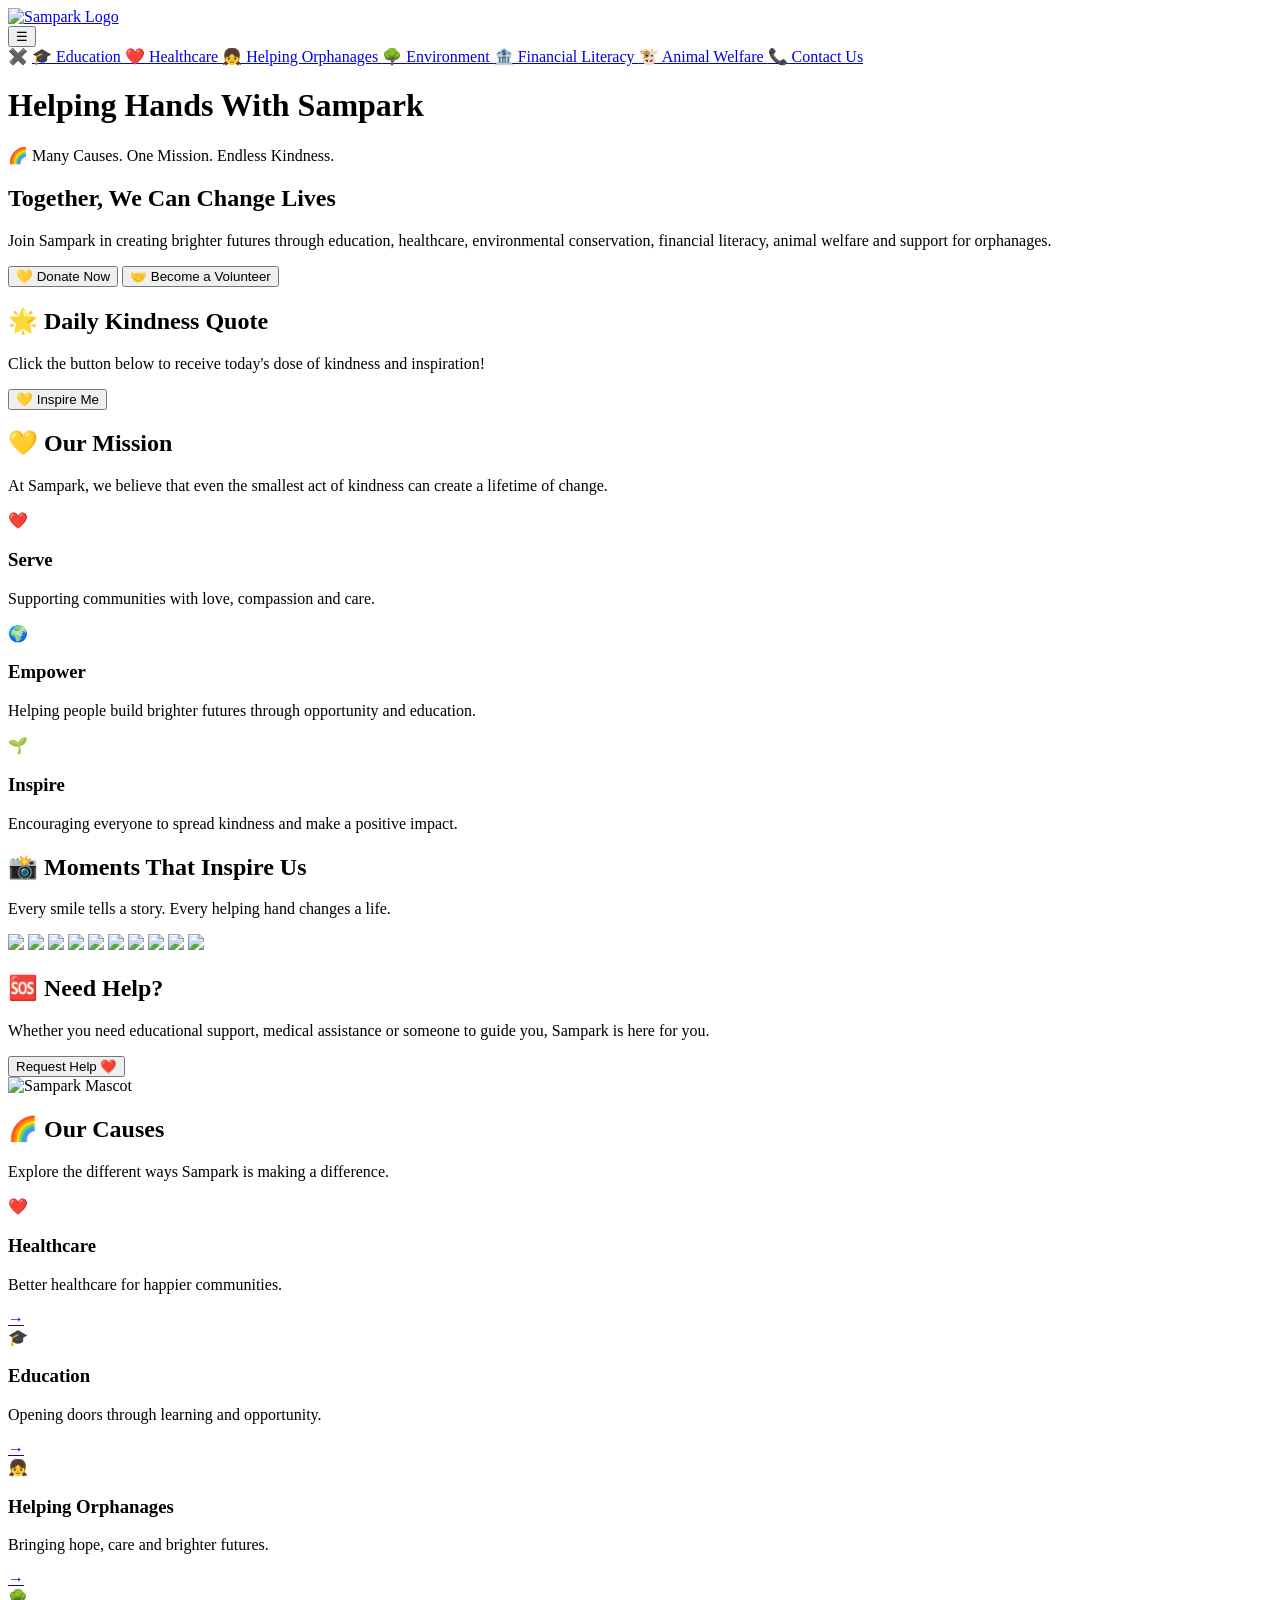
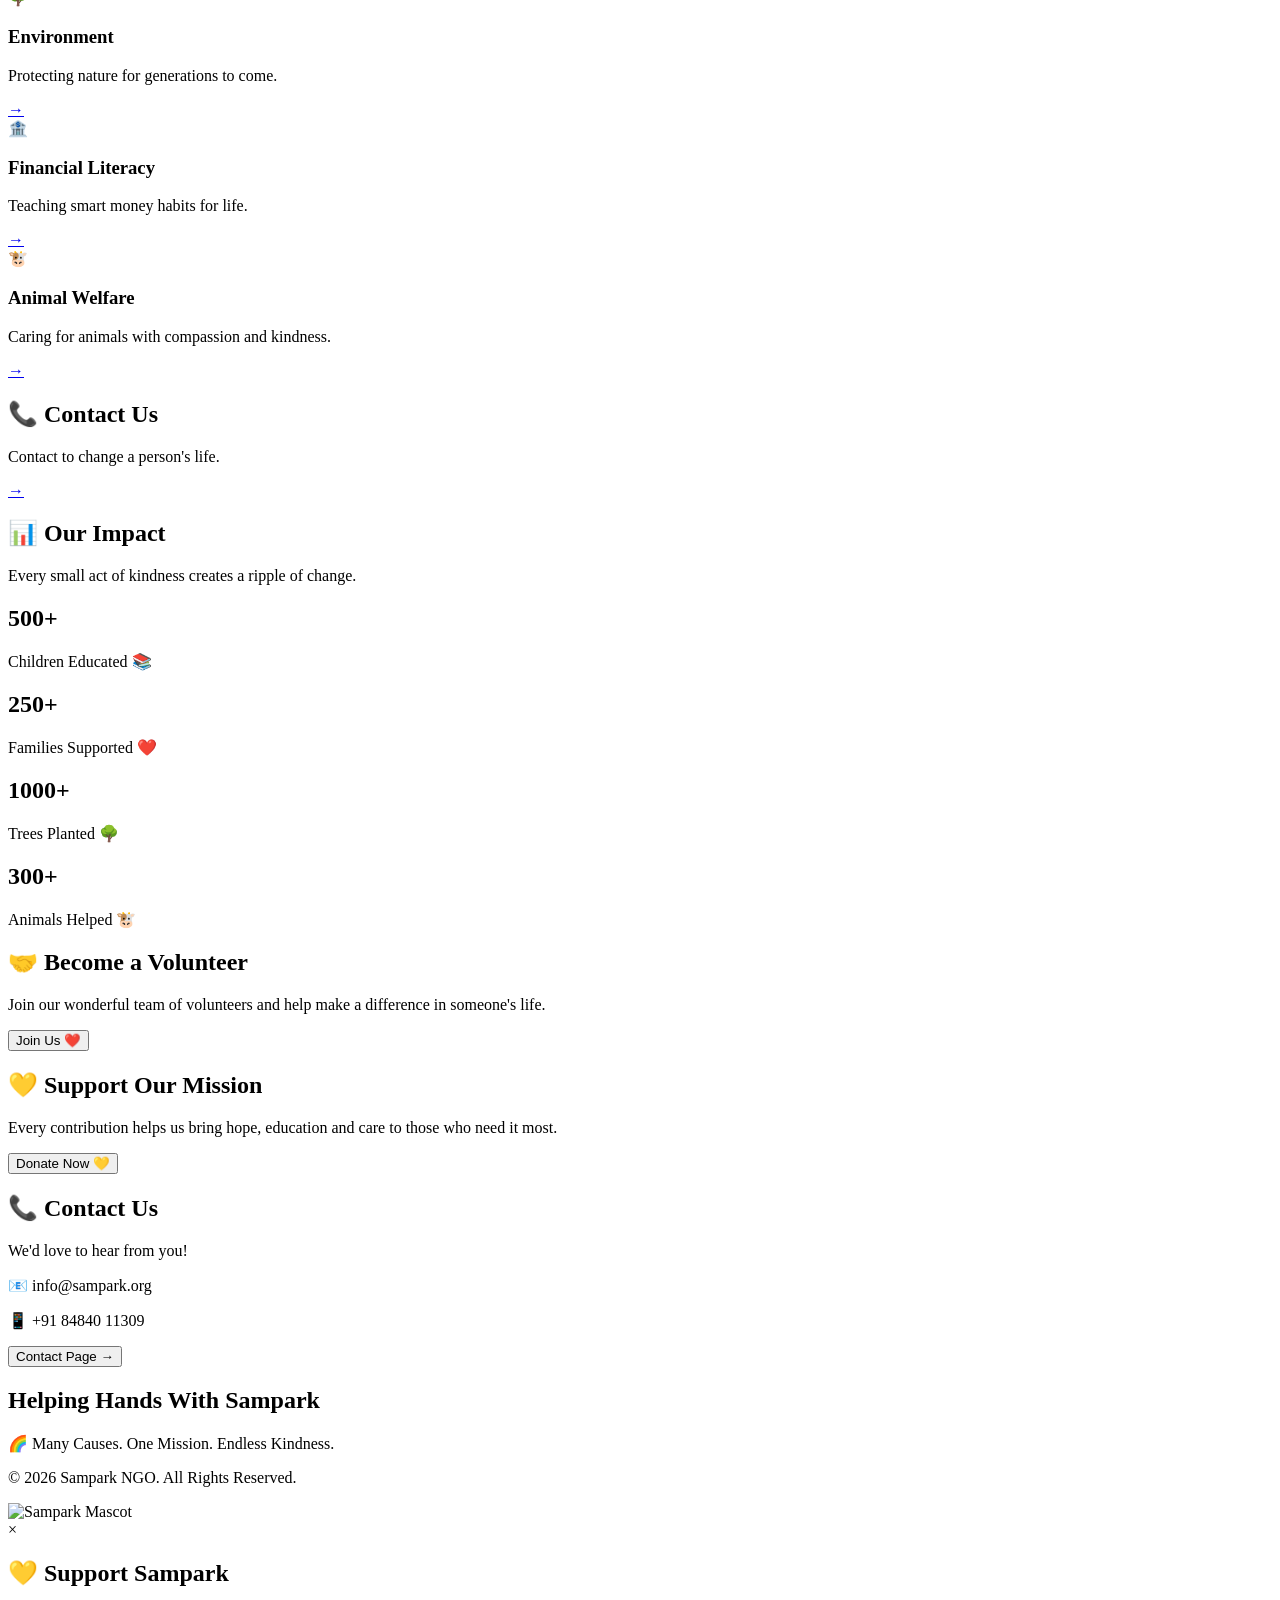
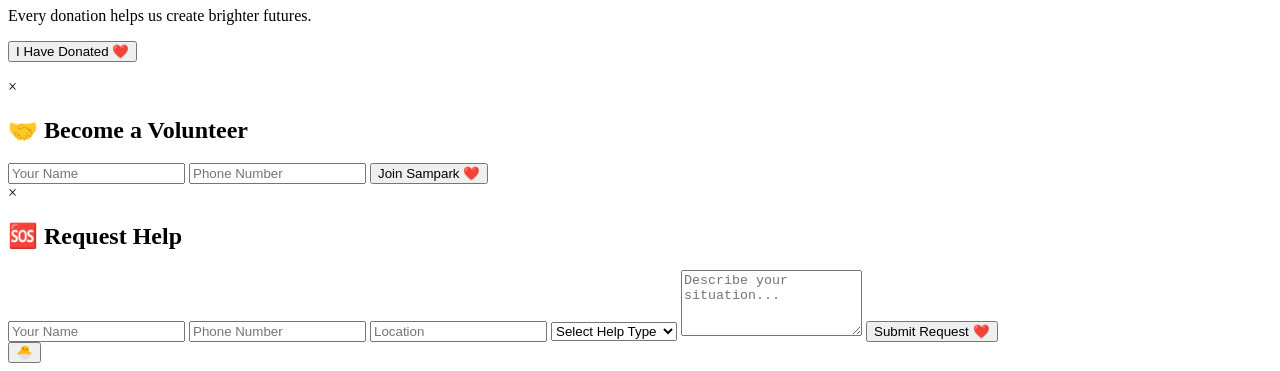
==== index.html @ ce2cfea1 "Add files via upload" ====
<!DOCTYPE html>
<html lang="en">

<head>

    <meta charset="UTF-8">

    <meta name="viewport" content="width=device-width, initial-scale=1.0">

    <title>Sampark</title>

    <link rel="stylesheet" href="../CSS AND JS/sampark.css">

</head>

<body id="top">

    <!-- ===========================
            NAVBAR
    ============================ -->
    <nav>

        <div class="nav-left">

            <a href="#top">

                <img src="../IMAGES/Sampark Logo1.png" alt="Sampark Logo" class="logo">

            </a>

        </div>

        <button class="menu-btn" onclick="toggleMenu()">

            ☰

        </button>

        <div class="nav-links">

            <span class="close-menu" onclick="toggleMenu()">

                ✖️

            </span>

            <a href="Education.html">
                🎓 Education
            </a>

            <a href="Health care.html">
                ❤️ Healthcare
            </a>

            <a href="Helping Orphanages.html">
                👧 Helping Orphanages
            </a>

            <a href="Environment.html">
                🌳 Environment
            </a>

            <a href="Financial Literacy.html">
                🏦 Financial Literacy
            </a>

            <a href="Animal Welfare.html">
                🐮 Animal Welfare
            </a>

            <a href="Be In Touch With Us.html">
                📞 Contact Us
            </a>

        </div>

    </nav>



    <!-- ===========================
            HEADER
    ============================ -->

    <header>

        <h1>

            Helping Hands With Sampark

        </h1>

        <p>

            🌈 Many Causes. One Mission. Endless Kindness.

        </p>

    </header>



    <!-- ===========================
            HERO
    ============================ -->

    <section class="hero">

        <div class="hero-overlay">

            <h1>

                Together,
                We Can Change Lives

            </h1>

            <p>

                Join Sampark in creating brighter futures through
                education, healthcare, environmental conservation,
                financial literacy, animal welfare and support for
                orphanages.

            </p>

            <div class="hero-buttons">

                <button class="btn" onclick="openPopup()">

                    💛 Donate Now

                </button>

                <button class="btn volunteer-btn"
                    onclick="document.getElementById('volunteer').scrollIntoView({behavior:'smooth'})">

                    🤝 Become a Volunteer

                </button>

            </div>

        </div>

    </section>



    <!-- ===========================
        DAILY KINDNESS QUOTE
    ============================ -->

    <section id="quotes">

        <div class="section-1">

            <h2>

                🌟 Daily Kindness Quote

            </h2>

            <p id="quote">

                Click the button below to receive today's
                dose of kindness and inspiration!

            </p>

            <button id="quoteBtn" class="btn">

                💛 Inspire Me

            </button>

        </div>

    </section>

    <!-- ===========================
                    OUR MISSION
            ============================ -->

    <section id="about">

        <div class="section">

            <h2>💛 Our Mission</h2>

            <p class="mission-intro">

                At Sampark, we believe that even the smallest act of kindness
                can create a lifetime of change.

            </p>

            <div class="mission-cards">

                <div class="mission-card">

                    <div class="mission-icon">
                        ❤️
                    </div>

                    <h3>Serve</h3>

                    <p>

                        Supporting communities with love,
                        compassion and care.

                    </p>

                </div>

                <div class="mission-card">

                    <div class="mission-icon">
                        🌍
                    </div>

                    <h3>Empower</h3>

                    <p>

                        Helping people build brighter futures
                        through opportunity and education.

                    </p>

                </div>

                <div class="mission-card">

                    <div class="mission-icon">
                        🌱
                    </div>

                    <h3>Inspire</h3>

                    <p>

                        Encouraging everyone to spread kindness
                        and make a positive impact.

                    </p>

                </div>

            </div>

        </div>

    </section>



    <!-- ===========================
                    GALLERY
            ============================ -->
    <section id="gallery">

        <div class="section">

            <h2>📸 Moments That Inspire Us</h2>

            <p class="gallery-text">

                Every smile tells a story.
                Every helping hand changes a life.

            </p>

            <div class="gallery-container">

                <div class="gallery-track">

                    <img src="../IMAGES/sampark_children_education.png">

                    <img src="../IMAGES/sampark_community_meeting.png">

                    <img src="../IMAGES/sampark_group_photo_clean.png">

                    <img src="../IMAGES/sampark_tree_plantation.png">

                    <img src="../IMAGES/Sampark Logo1.png">

                    <!-- Duplicate Images -->

                    <img src="../IMAGES/sampark_children_education.png">

                    <img src="../IMAGES/sampark_community_meeting.png">

                    <img src="../IMAGES/sampark_group_photo_clean.png">

                    <img src="../IMAGES/sampark_tree_plantation.png">

                    <img src="../IMAGES/Sampark Logo1.png">


                </div>

            </div>

        </div>

    </section>



    <!-- ===========================
                    NEED HELP
            ============================ -->

    <section id="help">

        <div class="section help-section">

            <div class="help-left">

                <h2>

                    🆘 Need Help?

                </h2>

                <p>

                    Whether you need educational support,
                    medical assistance or someone to guide you,
                    Sampark is here for you.

                </p>

                <button class="btn" onclick="openHelpPopup()">

                    Request Help ❤️

                </button>

            </div>

            <div class="help-right">

                <img src="../IMAGES/MACSOT.png" alt="Sampark Mascot">

            </div>

        </div>

    </section>



    <!-- ===========================
                    OUR CAUSES
            ============================ -->

    <section id="causes">

        <h2>

            🌈 Our Causes

        </h2>

        <p>

            Explore the different ways Sampark is
            making a difference.

        </p>

        <div class="cause-container">
            <!-- HEALTHCARE -->

            <div class="cause-card healthcare">

                <div class="cause-icon">
                    ❤️
                </div>

                <h3>Healthcare</h3>

                <p>

                    Better healthcare
                    for happier communities.

                </p>

                <a href="Health Care.html" class="cause-btn">

                    →

                </a>

            </div>

            <!-- EDUCATION -->

            <div class="cause-card education">

                <div class="cause-icon">
                    🎓
                </div>

                <h3>Education</h3>

                <p>

                    Opening doors through learning
                    and opportunity.

                </p>

                <a href="Education.html" class="cause-btn">

                    →

                </a>

            </div>

            <!-- HELPING ORPHANAGES -->

            <div class="cause-card orphanages">

                <div class="cause-icon">
                    👧
                </div>

                <h3>Helping Orphanages</h3>

                <p>

                    Bringing hope,
                    care and brighter futures.

                </p>

                <a href="Helping Orphanages.html" class="cause-btn">

                    →

                </a>

            </div>



            <!-- ENVIRONMENT -->

            <div class="cause-card environment">

                <div class="cause-icon">
                    🌳
                </div>

                <h3>Environment</h3>

                <p>

                    Protecting nature
                    for generations to come.

                </p>

                <a href="Environment.html" class="cause-btn">

                    →

                </a>

            </div>



            <!-- FINANCIAL LITERACY -->

            <div class="cause-card finance">

                <div class="cause-icon">
                    🏦
                </div>

                <h3>Financial Literacy</h3>

                <p>

                    Teaching smart money
                    habits for life.

                </p>

                <a href="Financial Literacy.html" class="cause-btn">

                    →

                </a>

            </div>



            <!-- ANIMAL WELFARE -->

            <div class="cause-card animals">

                <div class="cause-icon">
                    🐮
                </div>

                <h3>Animal Welfare</h3>

                <p>

                    Caring for animals
                    with compassion and kindness.

                </p>

                <a href="Animal Welfare.html" class="cause-btn">

                    →

                </a>

            </div>

        </div>

        <div class="cause-card contact">

            <h2>📞 Contact Us</h2>

            <p>Contact to change a person's life.</p>

            <a href="Contact Us.html" class="cause-btn">→</a>

        </div>

    </section>

    <!-- ===========================
                        OUR IMPACT
                ============================ -->

    <section id="impact">

        <h2>📊 Our Impact</h2>

        <p>
            Every small act of kindness creates a ripple of change.
        </p>

        <div class="impact-container">

            <div class="impact-card">
                <h1>500+</h1>
                <p>Children Educated 📚</p>
            </div>

            <div class="impact-card">
                <h1>250+</h1>
                <p>Families Supported ❤️</p>
            </div>

            <div class="impact-card">
                <h1>1000+</h1>
                <p>Trees Planted 🌳</p>
            </div>

            <div class="impact-card">
                <h1>300+</h1>
                <p>Animals Helped 🐮</p>
            </div>

        </div>

    </section>



    <!-- ===========================
                        VOLUNTEER
                ============================ -->

    <section id="volunteer">

        <div class="section">

            <h2>🤝 Become a Volunteer</h2>

            <p>

                Join our wonderful team of volunteers and
                help make a difference in someone's life.

            </p>

            <button class="btn" onclick="openVolunteerPopup()">

                Join Us ❤️

            </button>

        </div>

    </section>



    <!-- ===========================
                        DONATE
                ============================ -->

    <section id="donate-section">

        <div class="section">

            <h2>💛 Support Our Mission</h2>

            <p>

                Every contribution helps us bring hope,
                education and care to those who need it most.

            </p>

            <button class="btn" onclick="openPopup()">

                Donate Now 💛

            </button>

        </div>

    </section>



    <!-- ===========================
                        CONTACT
                ============================ -->

    <section id="contact">

        <div class="section">

            <h2>📞 Contact Us</h2>

            <p>

                We'd love to hear from you!

            </p>

            <p>
                📧 info@sampark.org
            </p>

            <p>
                📱 +91 84840 11309
            </p>

            <button class="btn" onclick="window.location.href='Contact.html'">

                Contact Page →

            </button>

        </div>

    </section>



    <!-- ===========================
                        FOOTER
                ============================ -->

    <footer>

        <h2>

            Helping Hands With Sampark

        </h2>

        <p>

            🌈 Many Causes. One Mission. Endless Kindness.

        </p>

        <p>

            © 2026 Sampark NGO.
            All Rights Reserved.

        </p>

    </footer>



    <!-- ===========================
                        FLOATING MASCOT
                ============================ -->

    <img src="../IMAGES/MACSOT.png" id="mascot" alt="Sampark Mascot">



    <!-- ===========================
                        DONATE POPUP
                ============================ -->

    <div id="donatePopup" class="popup">

        <div class="popup-content">

            <span class="close" onclick="closePopup()">

                &times;

            </span>

            <h2>

                💛 Support Sampark

            </h2>

            <p>

                Every donation helps us create
                brighter futures.

            </p>

            <button class="donate-btn" onclick="paymentDone()">

                I Have Donated ❤️

            </button>

            <p id="thankYouMsg"></p>

        </div>

    </div>



    <!-- ===========================
                        VOLUNTEER POPUP
                ============================ -->

    <div id="volunteerPopup" class="popup">

        <div class="popup-content">

            <span class="close" onclick="closeVolunteerPopup()">

                &times;

            </span>

            <h2>

                🤝 Become a Volunteer

            </h2>

            <input type="text" id="volunteerName" placeholder="Your Name">

            <input type="tel" id="volunteerPhone" placeholder="Phone Number">

            <button class="donate-btn" onclick="submitVolunteer()">

                Join Sampark ❤️

            </button>

        </div>

    </div>



    <!-- ===========================
                        HELP POPUP
                ============================ -->

    <div id="helpPopup" class="popup">

        <div class="popup-content">

            <span class="close" onclick="closeHelpPopup()">

                &times;

            </span>

            <h2>

                🆘 Request Help

            </h2>

            <input type="text" id="helpName" placeholder="Your Name">

            <input type="tel" id="helpPhone" placeholder="Phone Number">

            <input type="text" id="helpLocation" placeholder="Location">

            <select id="helpType">

                <option value="">
                    Select Help Type
                </option>

                <option>
                    Education
                </option>

                <option>
                    Healthcare
                </option>

                <option>
                    Financial Support
                </option>

                <option>
                    Food Assistance
                </option>

                <option>
                    Emergency Help
                </option>

                <option>
                    Other
                </option>

            </select>

            <textarea id="helpDescription" rows="4" placeholder="Describe your situation..."></textarea>

            <button class="donate-btn" onclick="submitHelp()">

                Submit Request ❤️

            </button>

        </div>

    </div>



    <!-- ===========================
                        SCROLL TO TOP
                ============================ -->

    <button id="topBtn">

        🐣

    </button>



    <!-- ===========================
                        JAVASCRIPT
                ============================ -->
    <script src="../CSS AND JS/sampark.js"></script>

</body>

</html>
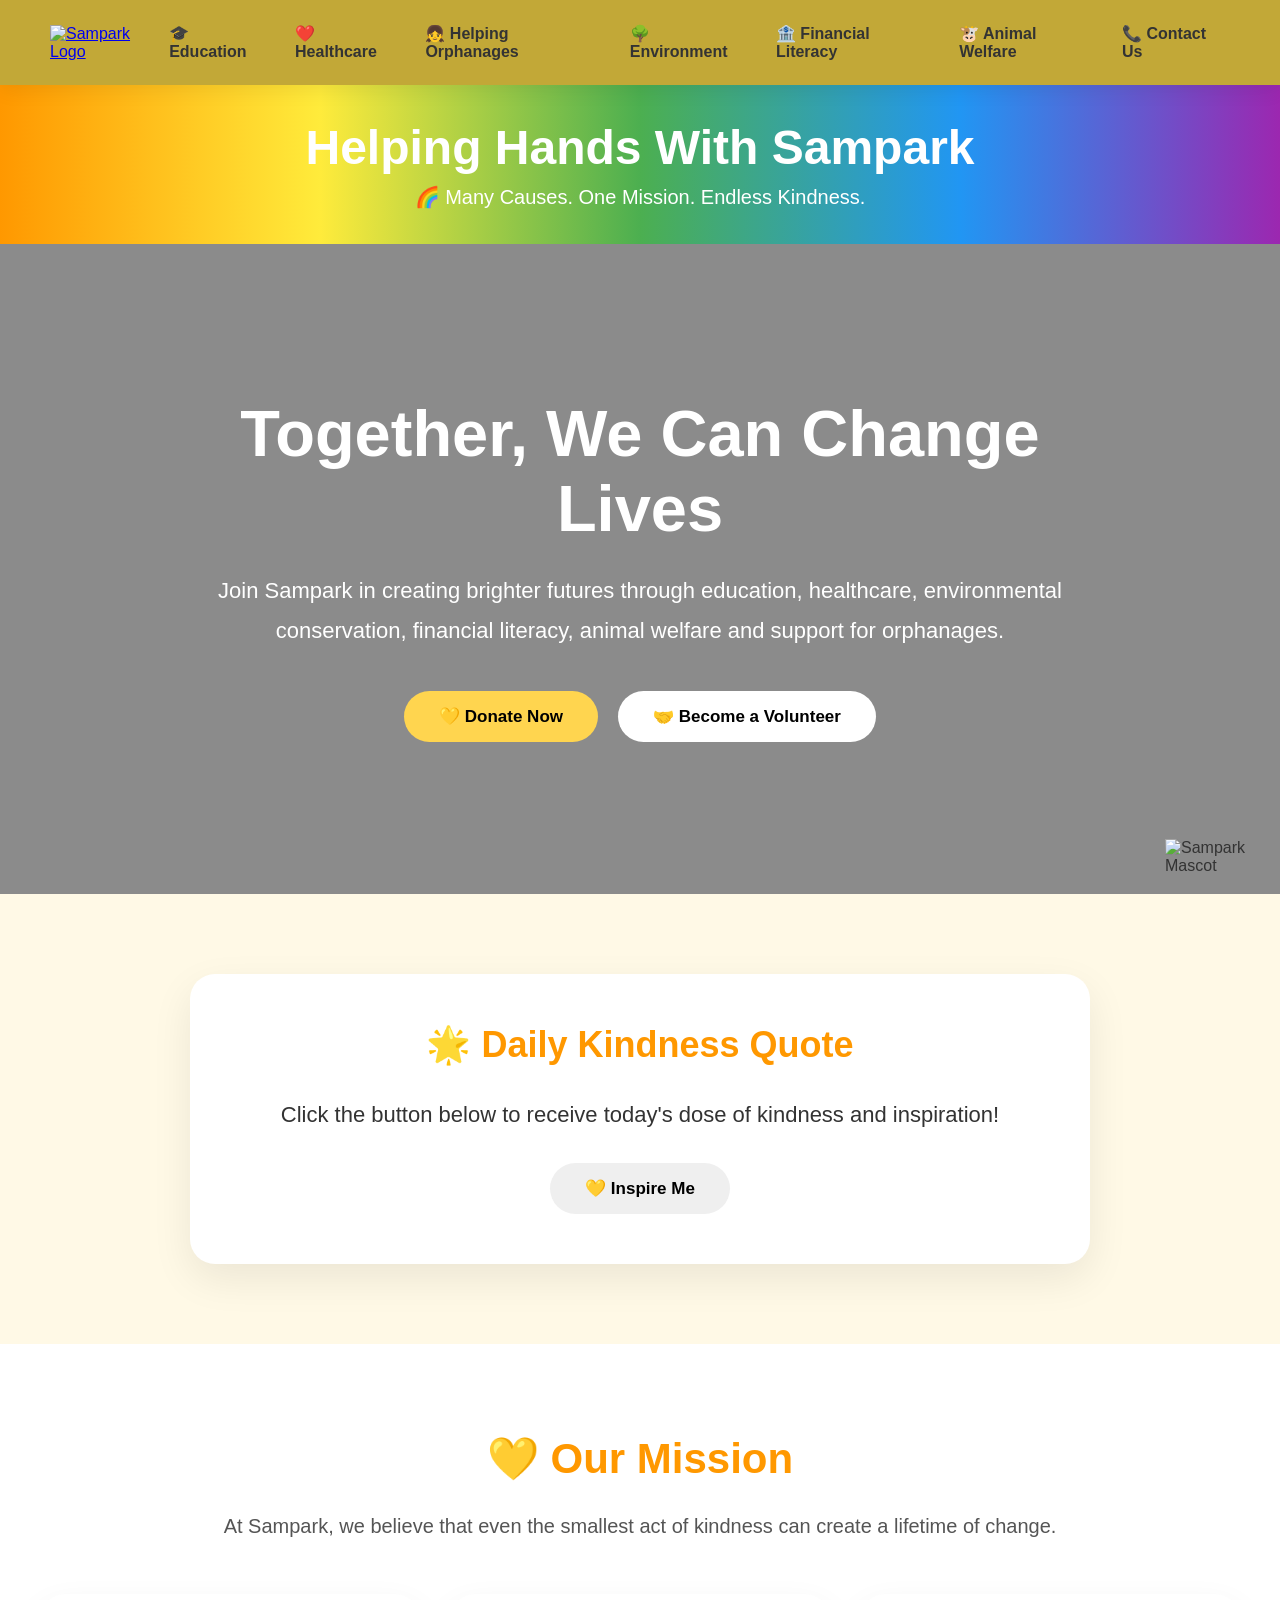
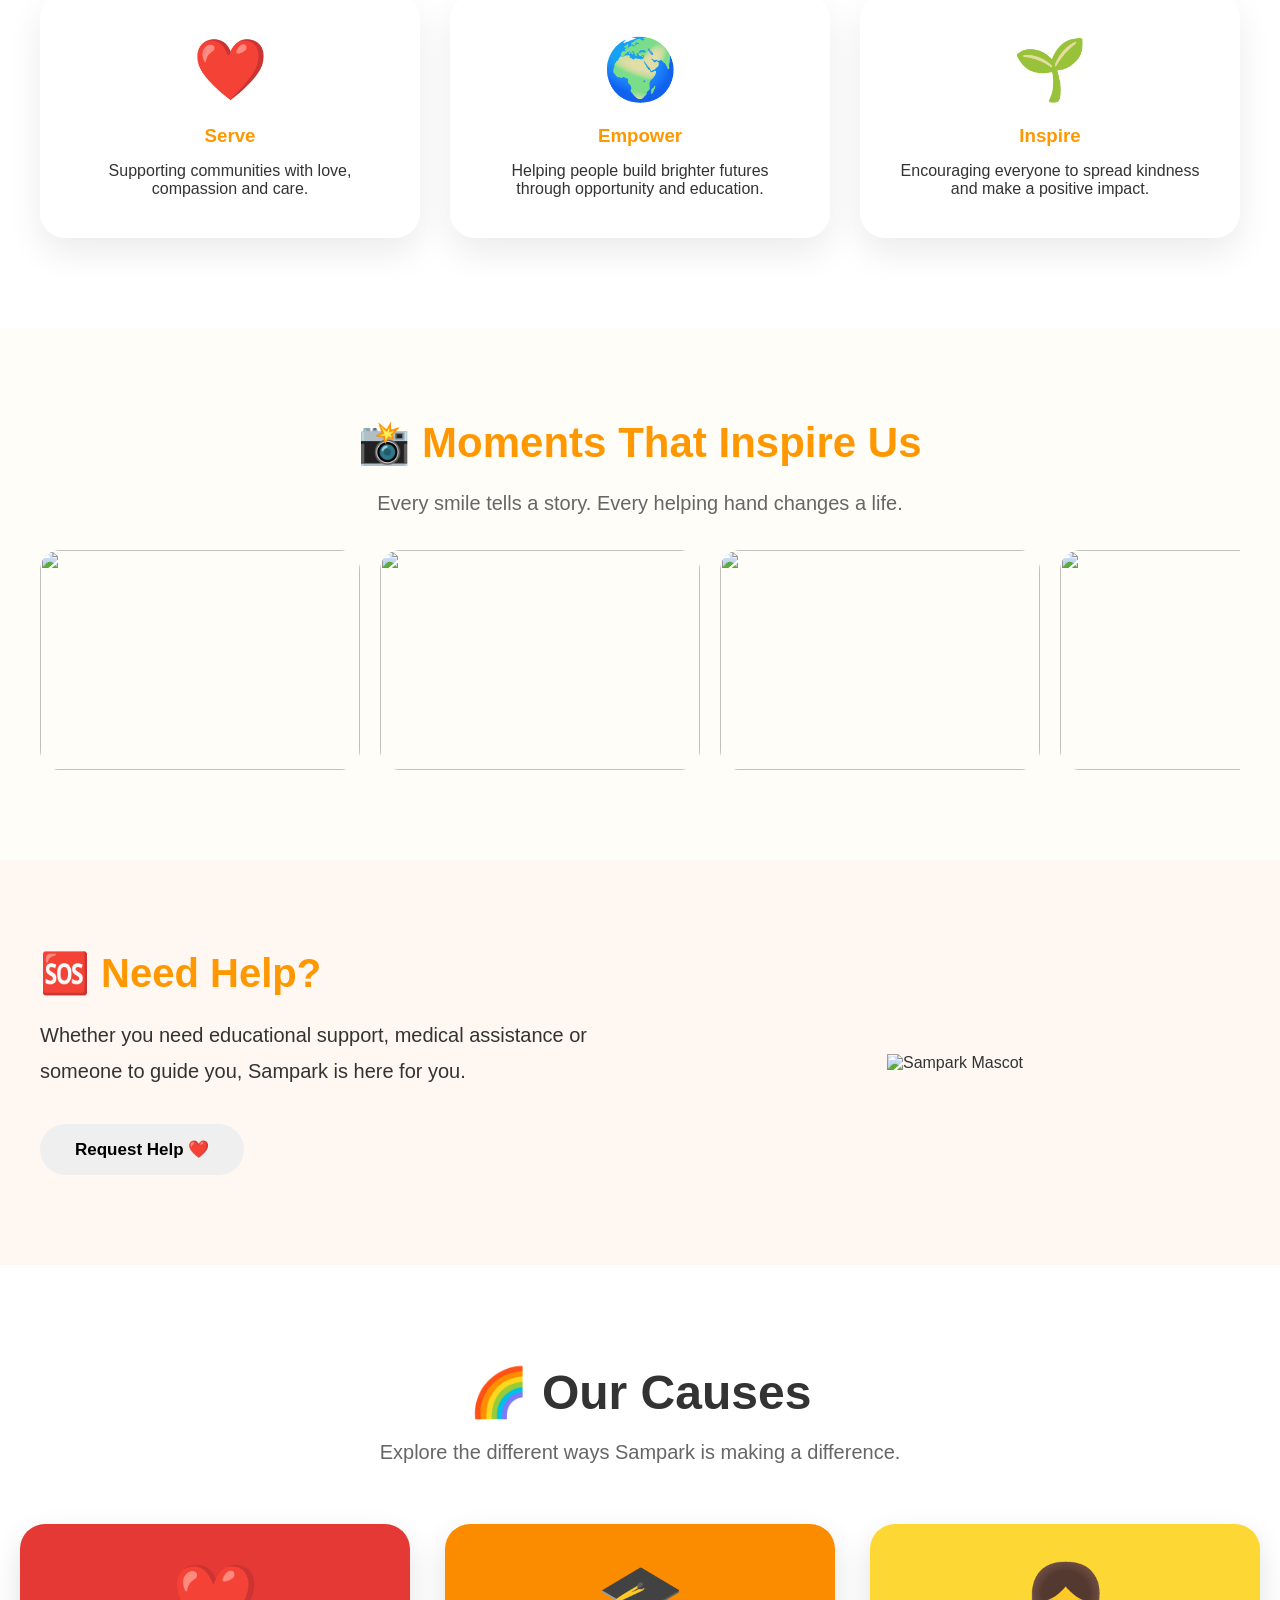
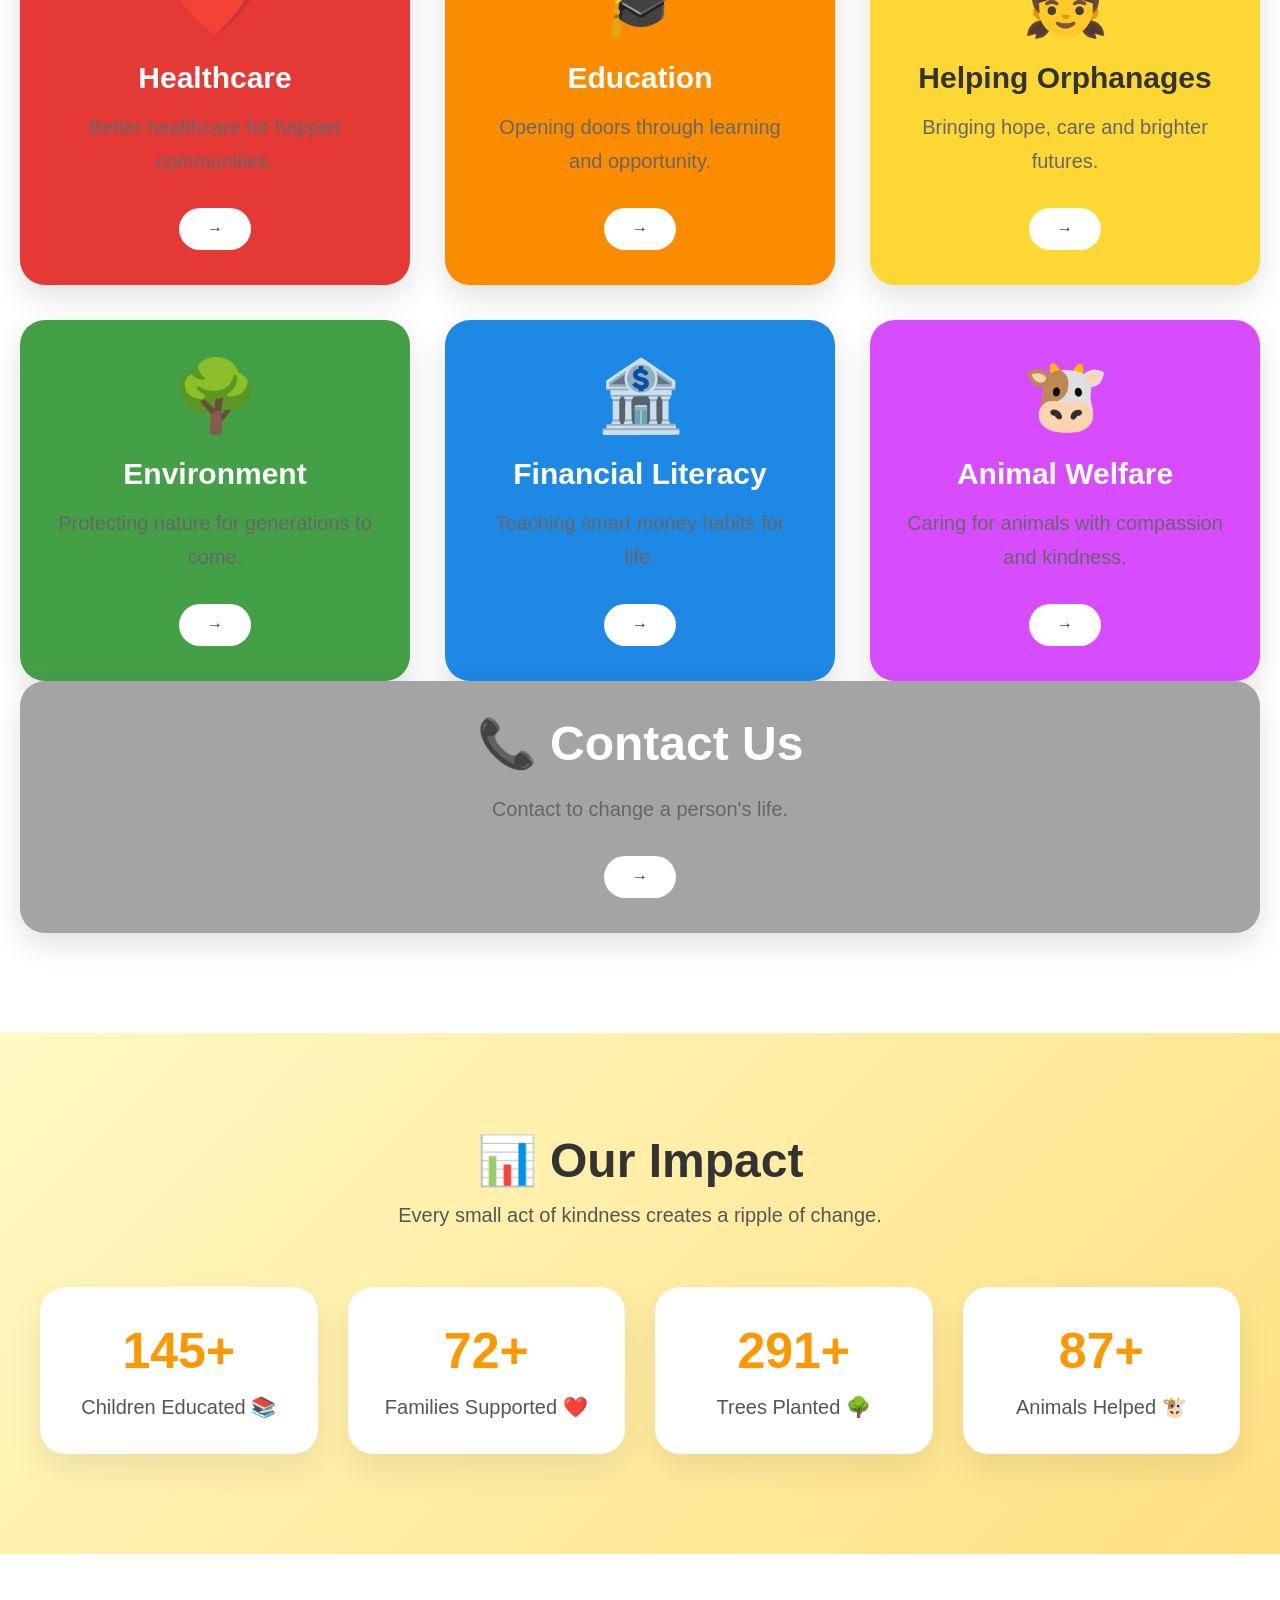
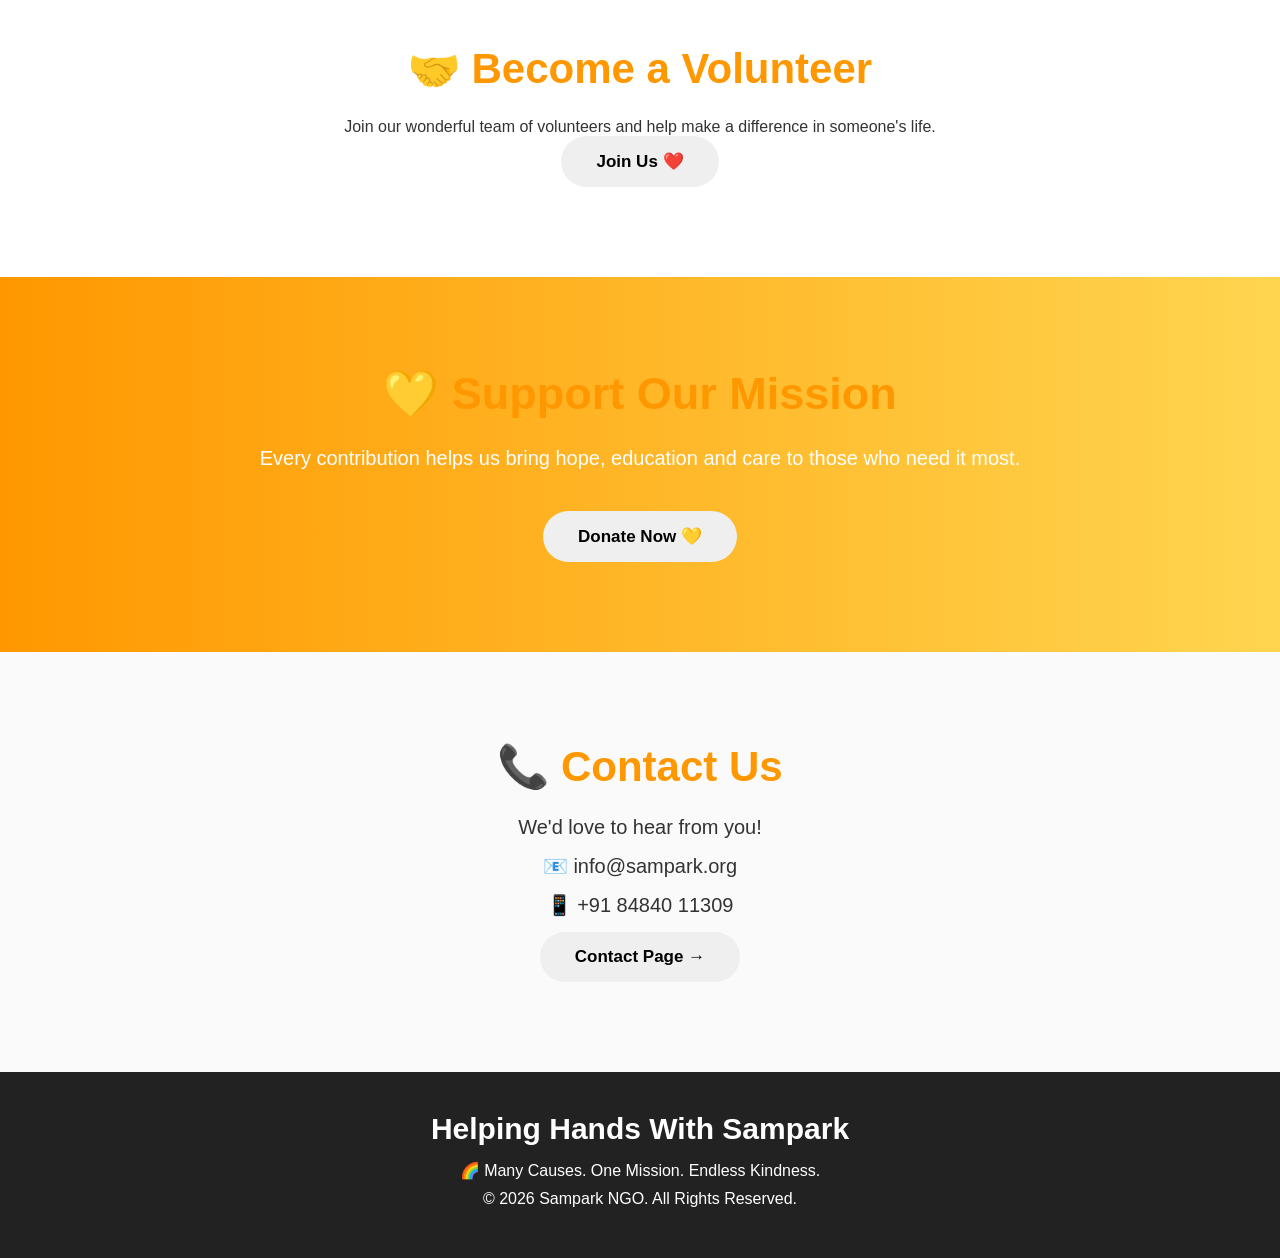
==== commit 102bec2a: "Change greeting from 'Hello' to 'Goodbye'" ====
--- a/index.html
+++ b/index.html
@@ -9,7 +9,7 @@
 
     <title>Sampark</title>
 
-    <link rel="stylesheet" href="../CSS AND JS/sampark.css">
+    <link rel="stylesheet" href="index.css">
 
 </head>
 
@@ -878,8 +878,8 @@
     <!-- ===========================
                         JAVASCRIPT
                 ============================ -->
-    <script src="../CSS AND JS/sampark.js"></script>
+    <script src="index.js"></script>
 
 </body>
 
-</html>+</html>
--- a/index.css
+++ b/index.css
@@ -0,0 +1,855 @@
+/* ==========================================
+            GOOGLE FONT
+========================================== */
+@import url('https://fonts.googleapis.com/css2?family=Poppins:wght@300;400;600;700;800&display=swap');
+
+/* ==========================================
+            RESET
+========================================== */
+* {
+    margin: 0;
+    padding: 0;
+    box-sizing: border-box;
+}
+
+html {
+    scroll-behavior: smooth;
+}
+
+body {
+    font-family: 'Poppins', sans-serif;
+    background: #fdfdfd;
+    color: #333;
+    overflow-x: hidden;
+}
+
+/* ==========================================
+            NAVBAR
+========================================== */
+nav {
+    position: fixed;
+    top: 0;
+    left: 0;
+    width: 100%;
+    height: 85px;
+    background: #c2a837;
+    backdrop-filter: blur(15px);
+    display: flex;
+    justify-content: space-between;
+    align-items: center;
+    padding: 0 50px;
+    z-index: 9999;
+    box-shadow: 0 4px 20px rgba(0, 0, 0, .08);
+}
+
+.logo {
+    width: 80px;
+    transition: .3s;
+}
+
+.logo:hover {
+    transform: scale(1.08);
+}
+
+.nav-links {
+    display: flex;
+    gap: 25px;
+    align-items: center;
+}
+
+.nav-links a {
+    text-decoration: none;
+    color: #333;
+    font-weight: 600;
+    transition: .3s;
+}
+
+.nav-links a:hover {
+    color: #ff9800;
+}
+
+.menu-btn {
+    display: none;
+}
+
+.close-menu {
+    display: none;
+}
+
+/* ==========================================
+            HEADER
+========================================== */
+header {
+    margin-top: 85px;
+    background: linear-gradient(90deg,
+            #ff9800,
+            #ffeb3b,
+            #4caf50,
+            #2196f3,
+            #9c27b0);
+    color: white;
+    text-align: center;
+    padding: 35px;
+}
+
+header h1 {
+    font-size: 48px;
+    font-weight: 800;
+}
+
+header p {
+    margin-top: 10px;
+    font-size: 20px;
+}
+
+/* ==========================================
+            HERO
+========================================== */
+.hero {
+    height: 650px;
+    background: url("https://images.unsplash.com/photo-1488521787991-ed7bbaae773c?w=1600") center/cover;
+    display: flex;
+    justify-content: center;
+    align-items: center;
+    text-align: center;
+    position: relative;
+}
+
+.hero::before {
+    content: "";
+    position: absolute;
+    inset: 0;
+    background: rgba(0, 0, 0, .45);
+}
+
+.hero-overlay {
+    position: relative;
+    z-index: 2;
+    color: white;
+    max-width: 900px;
+    padding: 20px;
+
+}
+
+.hero-overlay h1 {
+    font-size: 65px;
+    font-weight: 800;
+}
+
+.hero-overlay p {
+    margin-top: 25px;
+    font-size: 22px;
+    line-height: 1.8;
+}
+
+/* ==========================================
+            BUTTONS
+========================================== */
+.hero-buttons {
+    margin-top: 40px;
+    display: flex;
+    justify-content: center;
+    gap: 20px;
+    flex-wrap: wrap;
+}
+
+.btn {
+    padding: 15px 35px;
+    border: none;
+    border-radius: 40px;
+    cursor: pointer;
+    font-size: 17px;
+    font-weight: 700;
+    transition: .35s;
+}
+
+.btn:first-child {
+    background: #ffd54f;
+}
+
+.volunteer-btn {
+    background: white;
+}
+
+.btn:hover {
+    transform: translateY(-5px);
+    box-shadow: 0 15px 30px rgba(0, 0, 0, .2);
+}
+
+/* ==========================================
+            QUOTE SECTION
+========================================== */
+#quotes {
+    padding: 80px 20px;
+    background: #fff9e6;
+}
+
+.section-1 {
+    max-width: 900px;
+    margin: auto;
+    text-align: center;
+    background: white;
+    padding: 50px;
+    border-radius: 25px;
+    box-shadow: 0 15px 40px rgba(0, 0, 0, .08);
+}
+
+.section-1 h2 {
+    font-size: 36px;
+    color: #ff9800;
+}
+
+#quote {
+    margin: 30px 0;
+    font-size: 22px;
+    line-height: 1.7;
+}
+
+/* ==========================================
+            OUR MISSION
+========================================== */
+#about {
+    padding: 90px 20px;
+    background: white;
+}
+
+.section {
+    max-width: 1200px;
+    margin: auto;
+    text-align: center;
+}
+
+.section h2 {
+    font-size: 42px;
+    color: #ff9800;
+    margin-bottom: 25px;
+}
+
+.mission-intro {
+    font-size: 20px;
+    max-width: 900px;
+    margin: auto;
+    line-height: 1.8;
+    color: #555;
+}
+
+.mission-cards {
+    margin-top: 50px;
+    display: grid;
+    grid-template-columns: repeat(auto-fit, minmax(260px, 1fr));
+    gap: 30px;
+}
+
+.mission-card {
+    background: white;
+    padding: 40px;
+    border-radius: 25px;
+    box-shadow: 0 15px 35px rgba(0, 0, 0, .08);
+    transition: .35s;
+}
+
+.mission-card:hover {
+    transform: translateY(-10px);
+}
+
+.mission-icon {
+    font-size: 60px;
+    margin-bottom: 20px;
+}
+
+.mission-card h3 {
+    margin-bottom: 15px;
+    color: #ff9800
+}
+
+/* ==========================================
+            GALLERY
+========================================== */
+#gallery {
+    padding: 90px 20px;
+    background: #fffdf7;
+}
+
+.gallery-text {
+    font-size: 20px;
+    margin-bottom: 35px;
+    color: #666;
+}
+
+.gallery-container {
+    overflow: hidden;
+    width: 100%;
+}
+
+.gallery-track {
+    display: flex;
+    gap: 20px;
+    width: max-content;
+    animation: galleryScroll 28s linear infinite;
+}
+
+.gallery-track:hover {
+    animation-play-state: paused;
+}
+
+.gallery-track img {
+    width: 320px;
+    height: 220px;
+    object-fit: cover;
+    border-radius: 20px;
+    transition: .35s;
+}
+
+.gallery-track img:hover {
+    transform: scale(1.05);
+}
+
+@keyframes galleryScroll {
+    from {
+        transform: translateX(0);
+    }
+
+    to {
+        transform: translateX(-50%);
+    }
+}
+
+/* ==========================================
+            NEED HELP
+========================================== */
+#help {
+    padding: 90px 20px;
+    background: #fff8f2;
+}
+
+.help-section {
+    display: flex;
+    justify-content: space-between;
+    align-items: center;
+    gap: 60px;
+    flex-wrap: wrap;
+}
+
+.help-left {
+    flex: 1;
+    text-align: left;
+}
+
+.help-left h2 {
+    font-size: 40px;
+    margin-bottom: 20px;
+}
+
+.help-left p {
+    font-size: 20px;
+    line-height: 1.8;
+    margin-bottom: 35px;
+}
+
+.help-right {
+    flex: 1;
+    text-align: center;
+}
+
+.help-right img {
+    width: 300px;
+    transition: .35s;
+}
+
+.help-right img:hover {
+    transform: scale(1.08);
+}
+
+/* ==========================================
+            OUR CAUSES
+========================================== */
+#causes {
+    padding: 100px 20px;
+    background: white;
+    text-align: center;
+}
+
+#causes h2 {
+    font-size: 48px;
+    margin-bottom: 20px;
+}
+
+#causes p {
+    font-size: 20px;
+    color: #666;
+}
+
+.cause-container {
+    margin-top: 60px;
+    display: grid;
+    grid-template-columns: repeat(auto-fit, minmax(300px, 1fr));
+    gap: 35px;
+}
+
+.cause-card {
+    border-radius: 25px;
+    padding: 35px;
+    color: white;
+    transition: .35s;
+    box-shadow: 0 12px 30px rgba(0, 0, 0, .12);
+}
+
+.cause-icon {
+    font-size: 70px;
+    margin-bottom: 20px;
+    transition: .3s;
+}
+
+.cause-card:hover .cause-icon {
+    transform: scale(1.15) rotate(8deg);
+}
+
+.cause-card:hover {
+    transform: translateY(-12px);
+}
+
+.cause-card h3 {
+    font-size: 30px;
+    margin-bottom: 15px;
+    font-weight: 700;
+}
+
+.cause-card p {
+    color: white;
+    line-height: 1.7;
+    margin-bottom: 30px;
+}
+
+/* Education */
+.education {
+    background: #fb8c00;
+}
+
+.education:hover {
+    box-shadow: 0 0 30px orange;
+}
+
+/* Healthcare */
+.healthcare {
+    background: #e53935;
+}
+
+.healthcare:hover {
+    box-shadow: 0 0 30px red;
+}
+
+/* Helping Orphanages */
+.orphanages {
+    background: #fdd835;
+    color: #333;
+}
+
+.orphanages:hover {
+    box-shadow: 0 0 30px gold;
+}
+
+.orphanages p {
+    color: #333;
+}
+
+/* Environment */
+.environment {
+    background: #43a047;
+}
+
+.environment:hover {
+    box-shadow: 0 0 30px #4CAF50;
+}
+
+/* Financial Literacy */
+.finance {
+    background: #1e88e5;
+}
+
+.finance:hover {
+    box-shadow: 0 0 30px #1165aa;
+}
+
+/* Animal Welfare */
+.animals {
+    background: #d84cff;
+}
+
+.animals:hover {
+    box-shadow: 0 0 30px #9C27B0;
+}
+
+.animals p {
+    color: #fdfcfc;
+}
+
+/* Contact Us */
+.contact {
+    background: #a4a4a5;
+}
+
+.contact:hover {
+    box-shadow: 0 0 30px #4c4c4d;
+}
+
+.cause-btn {
+    display: inline-block;
+    background: white;
+    color: #333;
+    padding: 12px 28px;
+    border-radius: 35px;
+    text-decoration: none;
+    font-weight: 700;
+    transition: .3s;
+}
+
+.cause-btn:hover {
+    transform: scale(1.08);
+}
+
+/* ==========================================
+            OUR IMPACT
+========================================== */
+#impact {
+    padding: 100px 20px;
+    background: linear-gradient(135deg, #fff9c4, #ffe082);
+    text-align: center;
+}
+
+#impact h2 {
+    font-size: 48px;
+    color: #333;
+}
+
+#impact p {
+    margin-top: 15px;
+    font-size: 20px;
+    color: #555;
+}
+
+.impact-container {
+    display: grid;
+    grid-template-columns: repeat(auto-fit, minmax(220px, 1fr));
+    gap: 30px;
+    max-width: 1200px;
+    margin: 60px auto 0;
+}
+
+.impact-card {
+    background: white;
+    padding: 35px;
+    border-radius: 25px;
+    box-shadow: 0 15px 35px rgba(0, 0, 0, .08);
+    transition: .3s;
+}
+
+.impact-card:hover {
+    transform: translateY(-10px);
+}
+
+.impact-card h1 {
+    font-size: 50px;
+    color: #ff9800;
+    margin-bottom: 15px;
+}
+
+/* ==========================================
+            VOLUNTEER
+========================================== */
+#volunteer {
+    padding: 90px 20px;
+    background: #fff;
+    text-align: center;
+}
+
+/* ==========================================
+            DONATE
+========================================== */
+#donate-section {
+    padding: 90px 20px;
+    text-align: center;
+    background: linear-gradient(90deg, #ff9800, #ffd54f);
+    color: white;
+}
+
+#donate-section h2 {
+    font-size: 45px;
+    margin-bottom: 20px;
+}
+
+#donate-section p {
+    max-width: 800px;
+    margin: auto;
+    font-size: 20px;
+    line-height: 1.8;
+    margin-bottom: 35px;
+}
+
+/* ==========================================
+            CONTACT
+========================================== */
+#contact {
+    padding: 90px 20px;
+    background: #fafafa;
+    text-align: center;
+}
+
+#contact p {
+    font-size: 20px;
+    margin: 15px 0;
+}
+
+/* ==========================================
+            FOOTER
+========================================== */
+footer {
+    background: #222;
+    color: white;
+    text-align: center;
+    padding: 40px 20px;
+}
+
+footer h2 {
+    font-size: 30px;
+    margin-bottom: 15px;
+}
+
+footer p {
+    margin: 10px 0;
+}
+
+/* ==========================================
+            FLOATING MASCOT
+========================================== */
+#mascot {
+    position: fixed;
+    right: 20px;
+    bottom: 25px;
+    width: 95px;
+    cursor: pointer;
+    z-index: 999;
+    transition: .3s;
+}
+
+#mascot:hover {
+    transform: scale(1.08);
+}
+
+/* ==========================================
+            POPUPS
+========================================== */
+.popup {
+    display: none;
+    position: fixed;
+    inset: 0;
+    background: rgba(0, 0, 0, .6);
+    justify-content: center;
+    align-items: center;
+    z-index: 99999;
+}
+
+.popup-content {
+    background: white;
+    width: 90%;
+    max-width: 450px;
+    border-radius: 25px;
+    padding: 35px;
+    text-align: center;
+    position: relative;
+    display: flex;
+    flex-direction: column;
+    gap: 18px;
+    animation: popupAppear .35s ease;
+}
+
+@keyframes popupAppear {
+    from {
+        transform: scale(.8);
+        opacity: 0;
+    }
+
+    to {
+        transform: scale(1);
+        opacity: 1;
+    }
+}
+
+.popup-content h2 {
+    color: #ff9800;
+}
+
+.popup-content input,
+.popup-content textarea,
+.popup-content select {
+    width: 100%;
+    padding: 14px;
+    border-radius: 12px;
+    border: 1px solid #ddd;
+    font-size: 16px;
+}
+
+.popup-content textarea {
+    resize: none;
+}
+
+.close {
+    position: absolute;
+    right: 20px;
+    top: 15px;
+    font-size: 30px;
+    cursor: pointer;
+}
+
+.donate-btn {
+    background: #ff9800;
+    color: white;
+    border: none;
+    padding: 14px;
+    border-radius: 30px;
+    cursor: pointer;
+    font-weight: 700;
+    transition: .3s;
+}
+
+.donate-btn:hover {
+    background: #f57c00;
+}
+
+
+/* ==========================================
+            SCROLL TO TOP
+========================================== */
+#topBtn {
+    position: fixed;
+    left: 25px;
+    bottom: 25px;
+    width: 60px;
+    height: 60px;
+    border: none;
+    border-radius: 50%;
+    background: #ff9800;
+    color: white;
+    font-size: 24px;
+    cursor: pointer;
+    display: none;
+    box-shadow: 0 10px 25px rgba(0, 0, 0, .25);
+    transition: .3s;
+    z-index: 999;
+}
+
+#topBtn:hover {
+    transform: translateY(-5px);
+}
+
+/* ==========================================
+            MOBILE
+========================================== */
+@media(max-width:768px) {
+    nav {
+        padding: 0 20px;
+        height: 75px;
+    }
+
+    .logo {
+        width: 65px;
+    }
+
+    .menu-btn {
+        display: block;
+        background: none;
+        border: none;
+        font-size: 34px;
+        cursor: pointer;
+    }
+
+    .nav-links {
+        position: fixed;
+        top: 0;
+        right: -100%;
+        width: 270px;
+        height: 100vh;
+        background: white;
+        display: flex;
+        flex-direction: column;
+        justify-content: flex-start;
+        align-items: flex-start;
+        padding: 90px 30px;
+        transition: .4s;
+        gap: 22px;
+        box-shadow: -8px 0 20px rgba(0, 0, 0, .12);
+    }
+
+    .nav-links.active {
+        right: 0;
+    }
+
+    .close-menu {
+        display: block;
+        position: absolute;
+        right: 25px;
+        top: 25px;
+        font-size: 30px;
+        cursor: pointer;
+    }
+
+    .hero {
+        height: 550px;
+    }
+
+    .hero-overlay h1 {
+        font-size: 40px;
+    }
+
+    .hero-overlay p {
+        font-size: 18px;
+    }
+
+    .help-section {
+        flex-direction: column;
+    }
+
+    .help-left {
+        text-align: center;
+    }
+
+    .help-right img {
+        width: 220px;
+    }
+
+    .gallery-track img {
+        width: 250px;
+        height: 170px;
+    }
+
+    .cause-container {
+        grid-template-columns: 1fr;
+    }
+
+    .impact-container {
+        grid-template-columns: 1fr;
+    }
+
+    #mascot {
+        width: 75px;
+    }
+}
+
+/* ==========================================
+            FADE-IN EFFECT
+========================================== */
+section,
+.mission-card,
+.cause-card,
+.impact-card {
+    opacity: 0;
+    transform: translateY(40px);
+    transition: 1s;
+}
+
+.show {
+    opacity: 1;
+    transform: translateY(0);
+}
+
+
+/*THERE WERE 1444 LINES OF CODE HERE BUT I DECREASED IT TO 804 LINES */
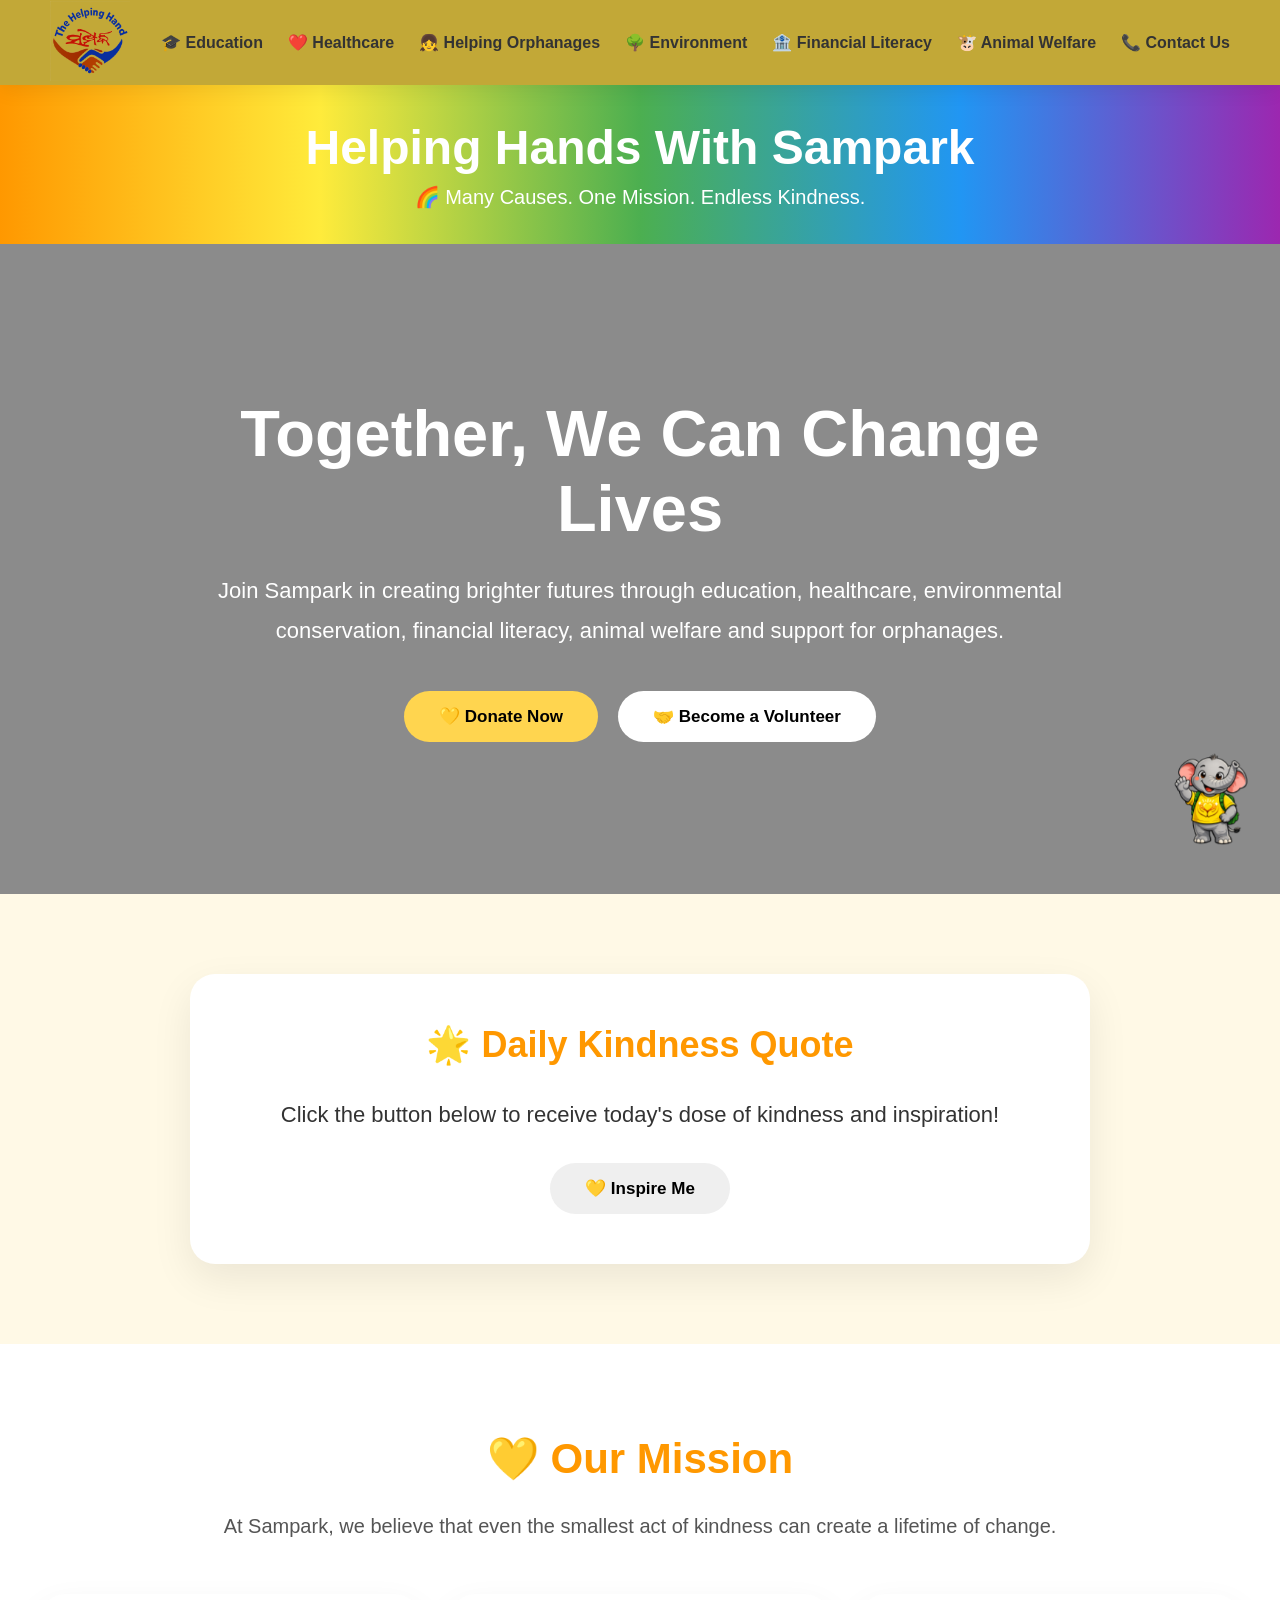
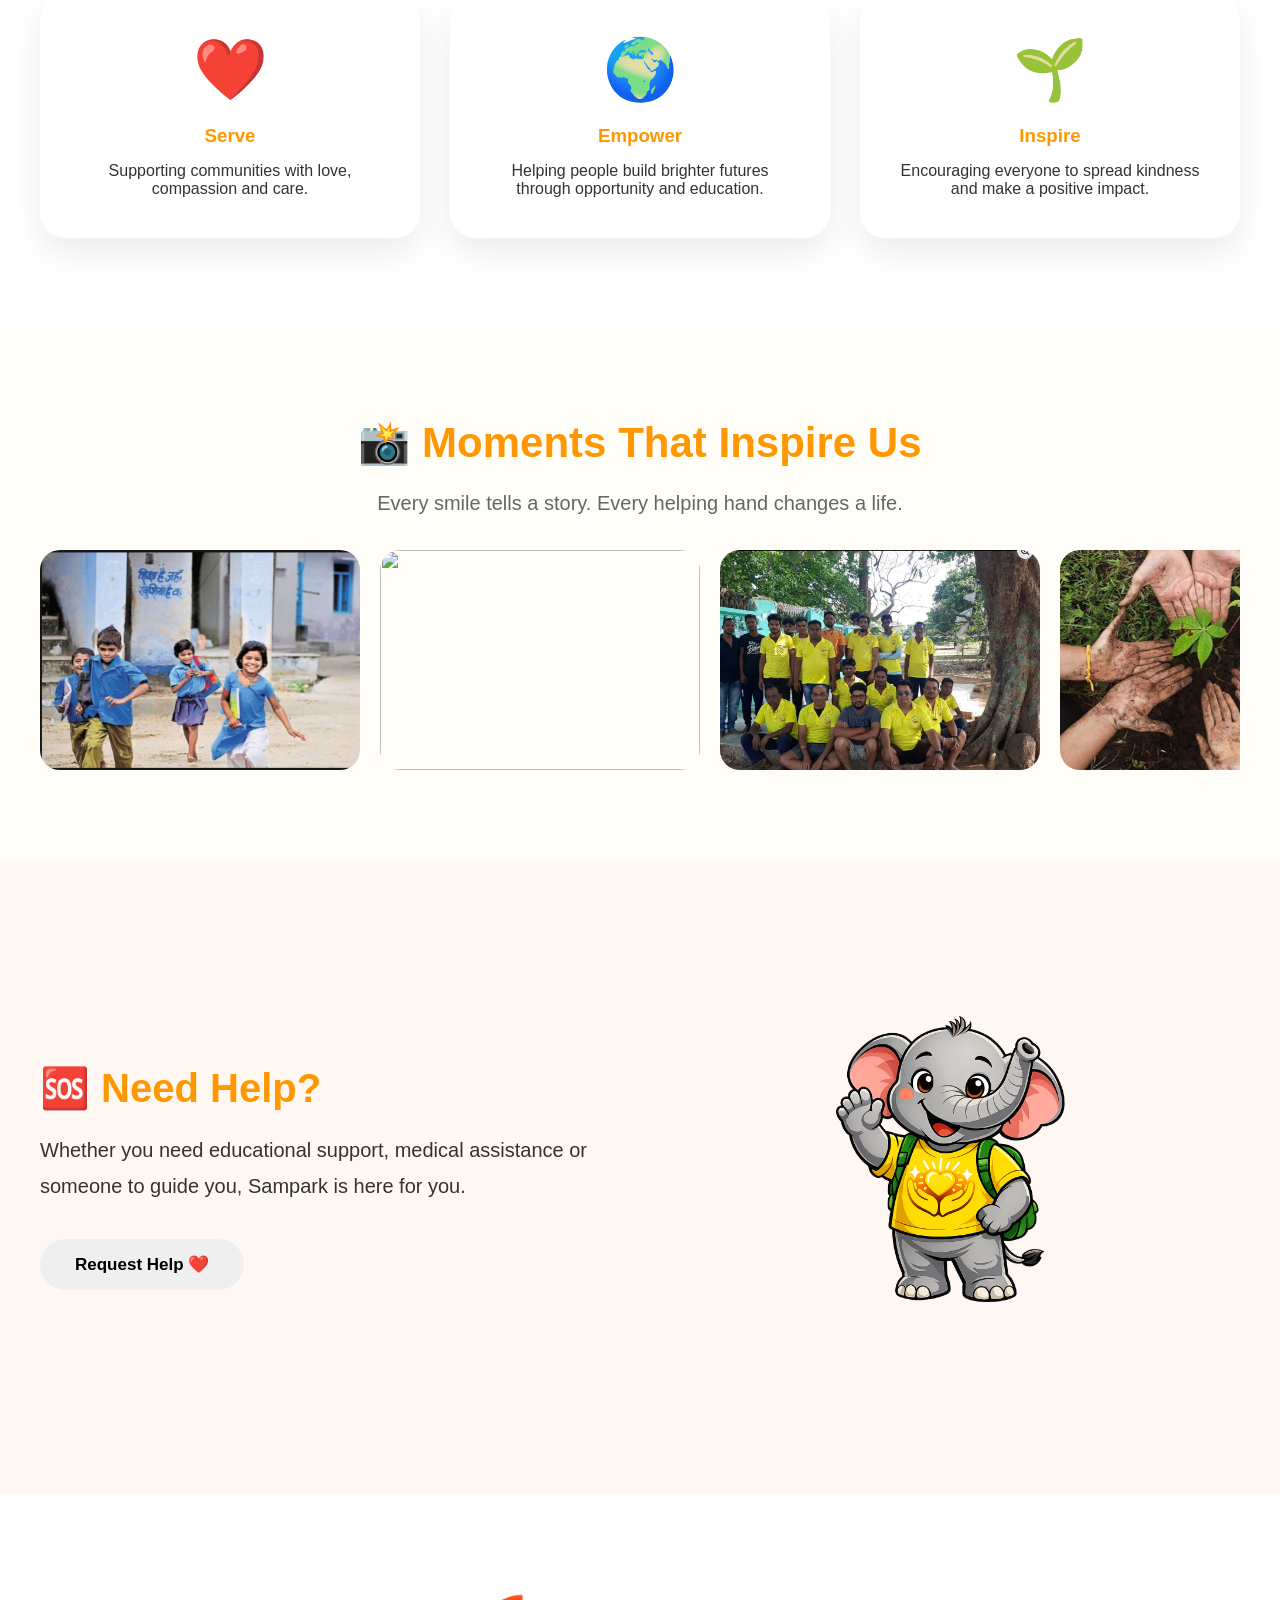
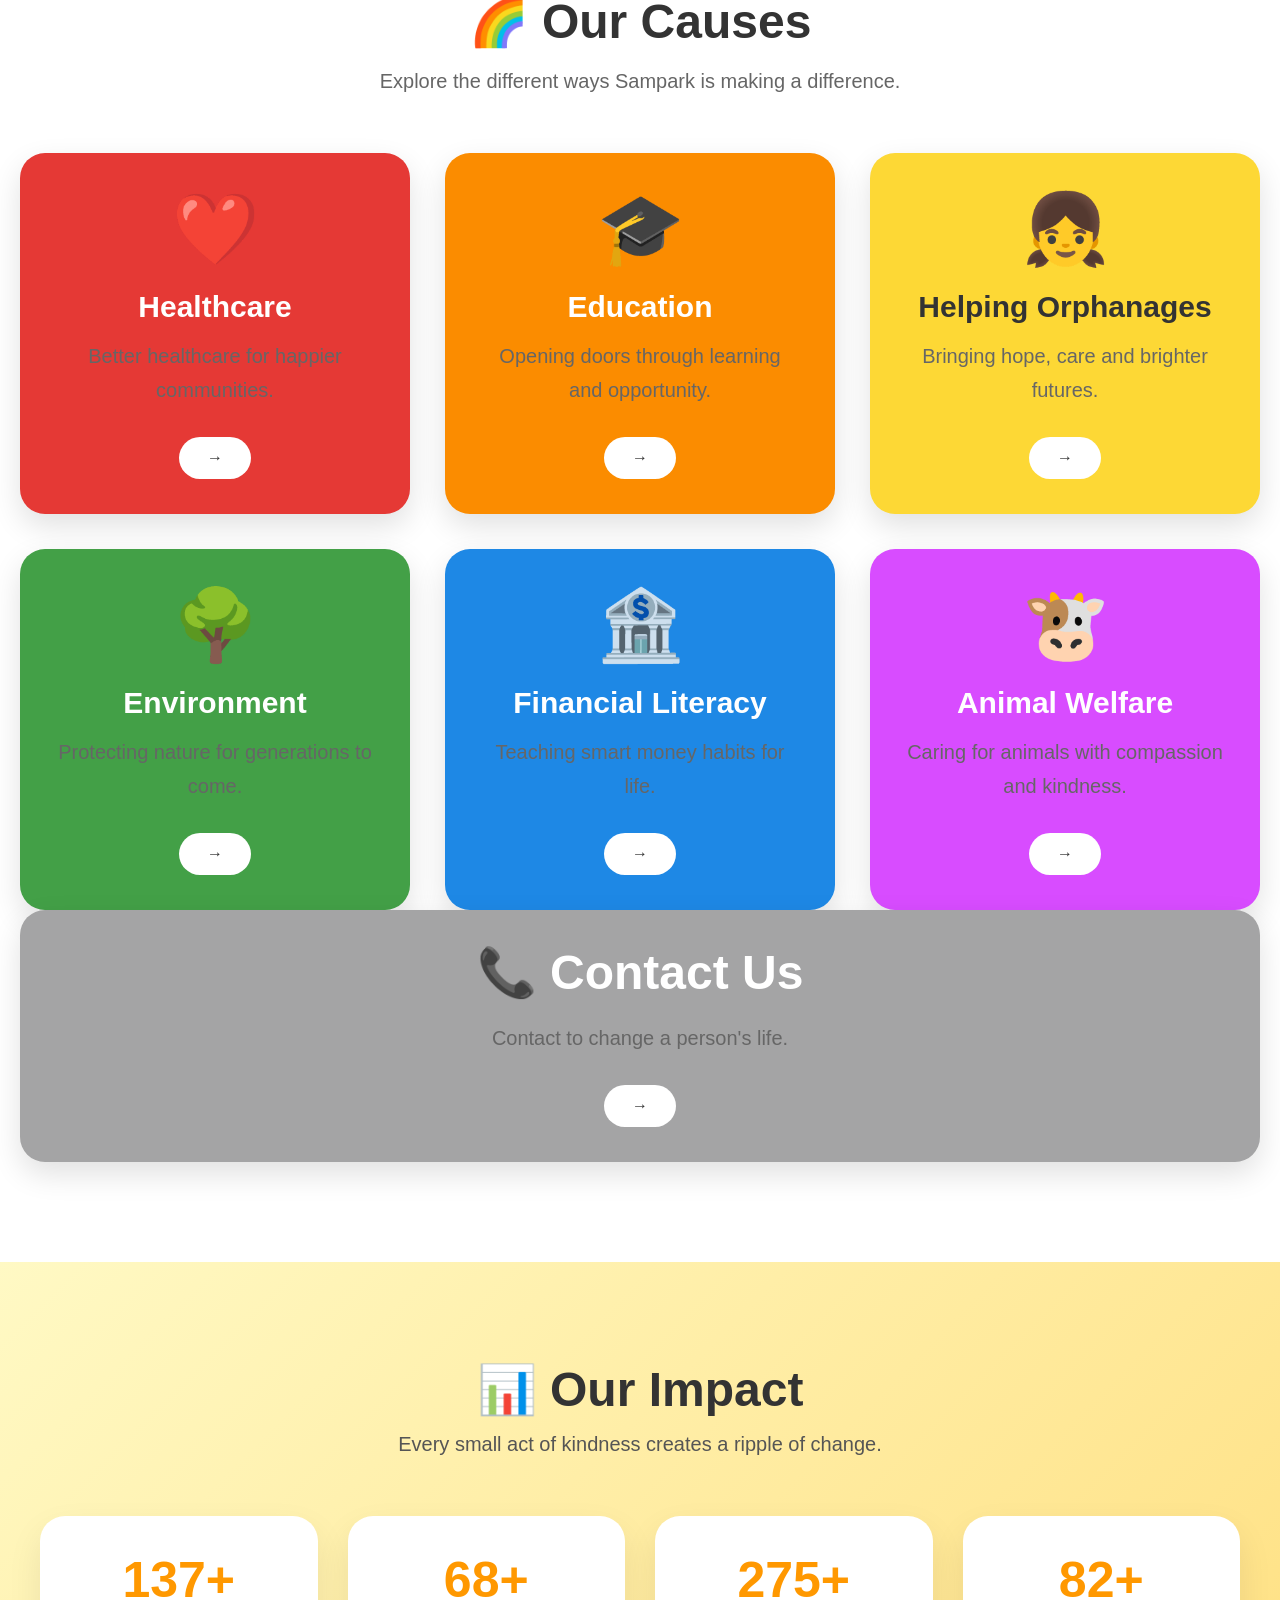
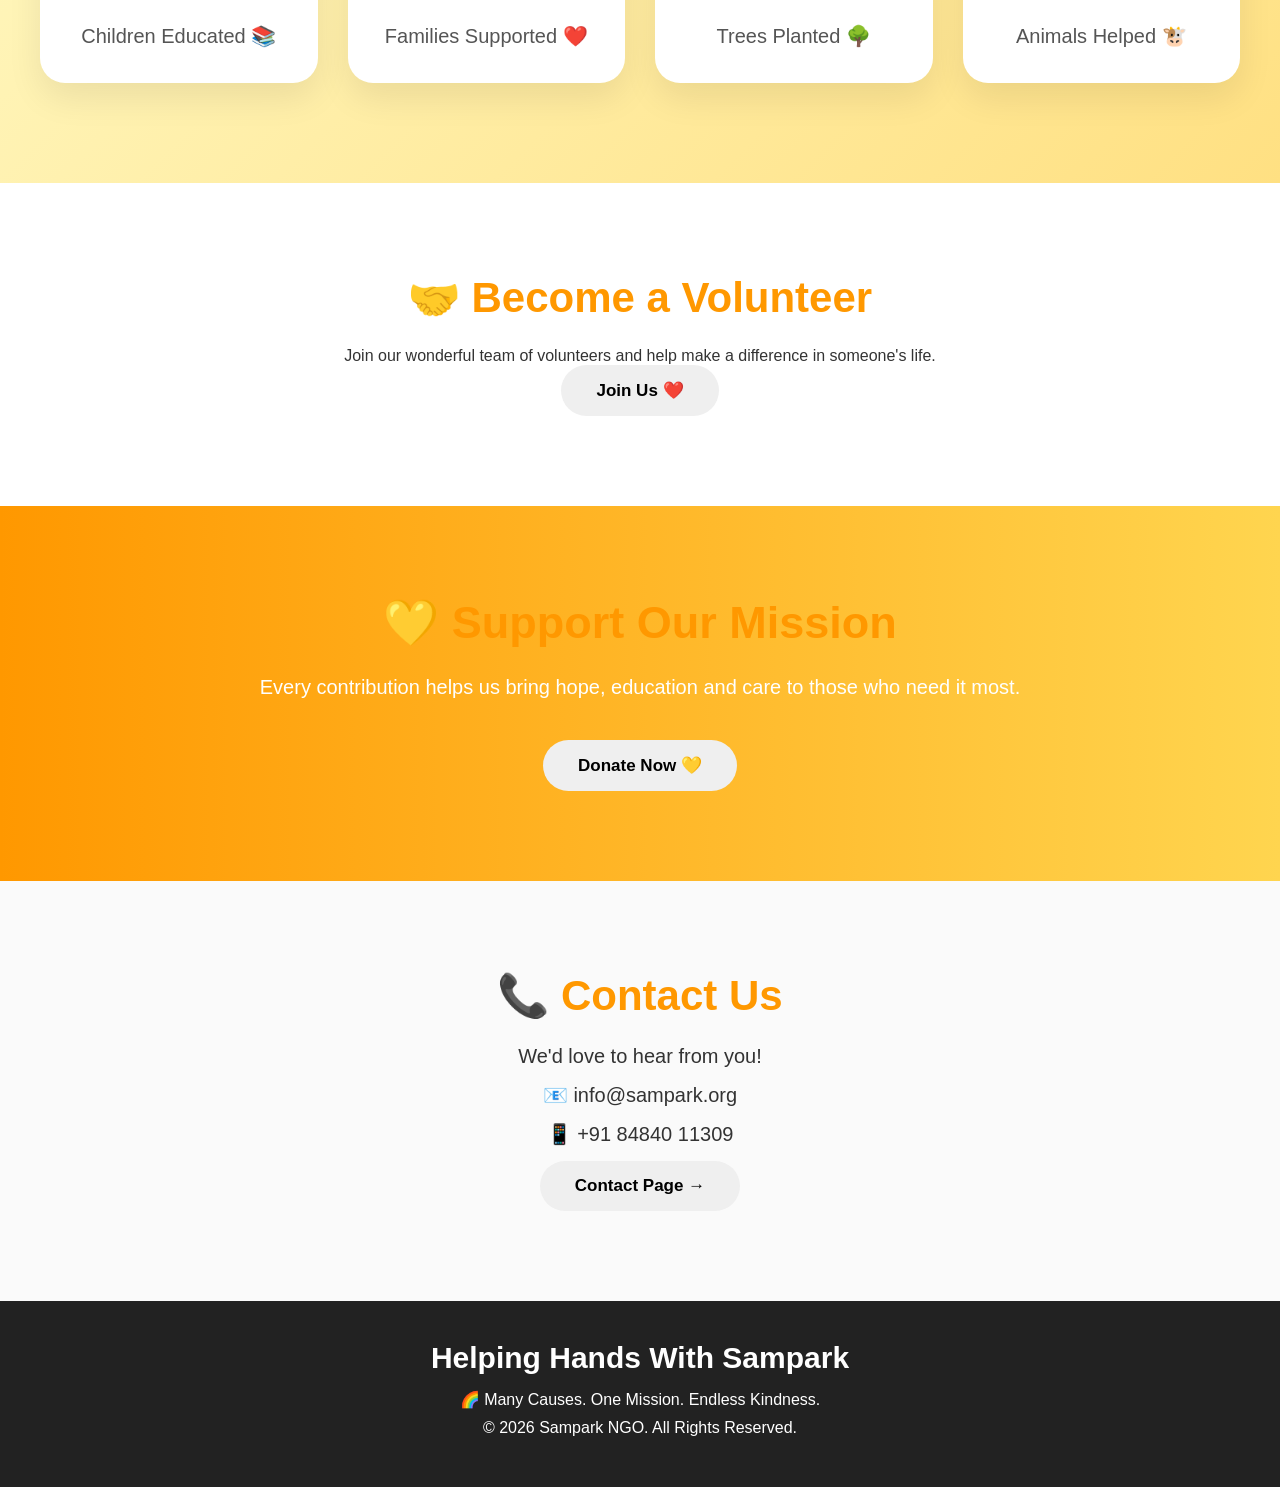
==== commit cbc51edf: "Update print statement from 'Hello' to 'Goodbye'" ====
--- a/index.html
+++ b/index.html
@@ -24,7 +24,7 @@
 
             <a href="#top">
 
-                <img src="../IMAGES/Sampark Logo1.png" alt="Sampark Logo" class="logo">
+                <img src="Sampark Logo1.png" alt="Sampark Logo" class="logo">
 
             </a>
 
@@ -276,27 +276,27 @@
 
                 <div class="gallery-track">
 
-                    <img src="../IMAGES/sampark_children_education.png">
-
-                    <img src="../IMAGES/sampark_community_meeting.png">
-
-                    <img src="../IMAGES/sampark_group_photo_clean.png">
-
-                    <img src="../IMAGES/sampark_tree_plantation.png">
-
-                    <img src="../IMAGES/Sampark Logo1.png">
+                    <img src="sampark_children_education.png">
+
+                    <img src="..sampark_community_meeting.png">
+
+                    <img src="sampark_group_photo_clean.png">
+
+                    <img src="sampark_tree_plantation.png">
+
+                    <img src="Sampark Logo1.png">
 
                     <!-- Duplicate Images -->
 
-                    <img src="../IMAGES/sampark_children_education.png">
-
-                    <img src="../IMAGES/sampark_community_meeting.png">
-
-                    <img src="../IMAGES/sampark_group_photo_clean.png">
-
-                    <img src="../IMAGES/sampark_tree_plantation.png">
-
-                    <img src="../IMAGES/Sampark Logo1.png">
+                    <img src="sampark_children_education.png">
+
+                    <img src="sampark_community_meeting.png">
+
+                    <img src="sampark_group_photo_clean.png">
+
+                    <img src="sampark_tree_plantation.png">
+
+                    <img src="Sampark Logo1.png">
 
 
                 </div>
@@ -343,7 +343,7 @@
 
             <div class="help-right">
 
-                <img src="../IMAGES/MACSOT.png" alt="Sampark Mascot">
+                <img src="MACSOT.png" alt="Sampark Mascot">
 
             </div>
 
@@ -710,7 +710,7 @@
                         FLOATING MASCOT
                 ============================ -->
 
-    <img src="../IMAGES/MACSOT.png" id="mascot" alt="Sampark Mascot">
+    <img src="MACSOT.png" id="mascot" alt="Sampark Mascot">
 
 
 
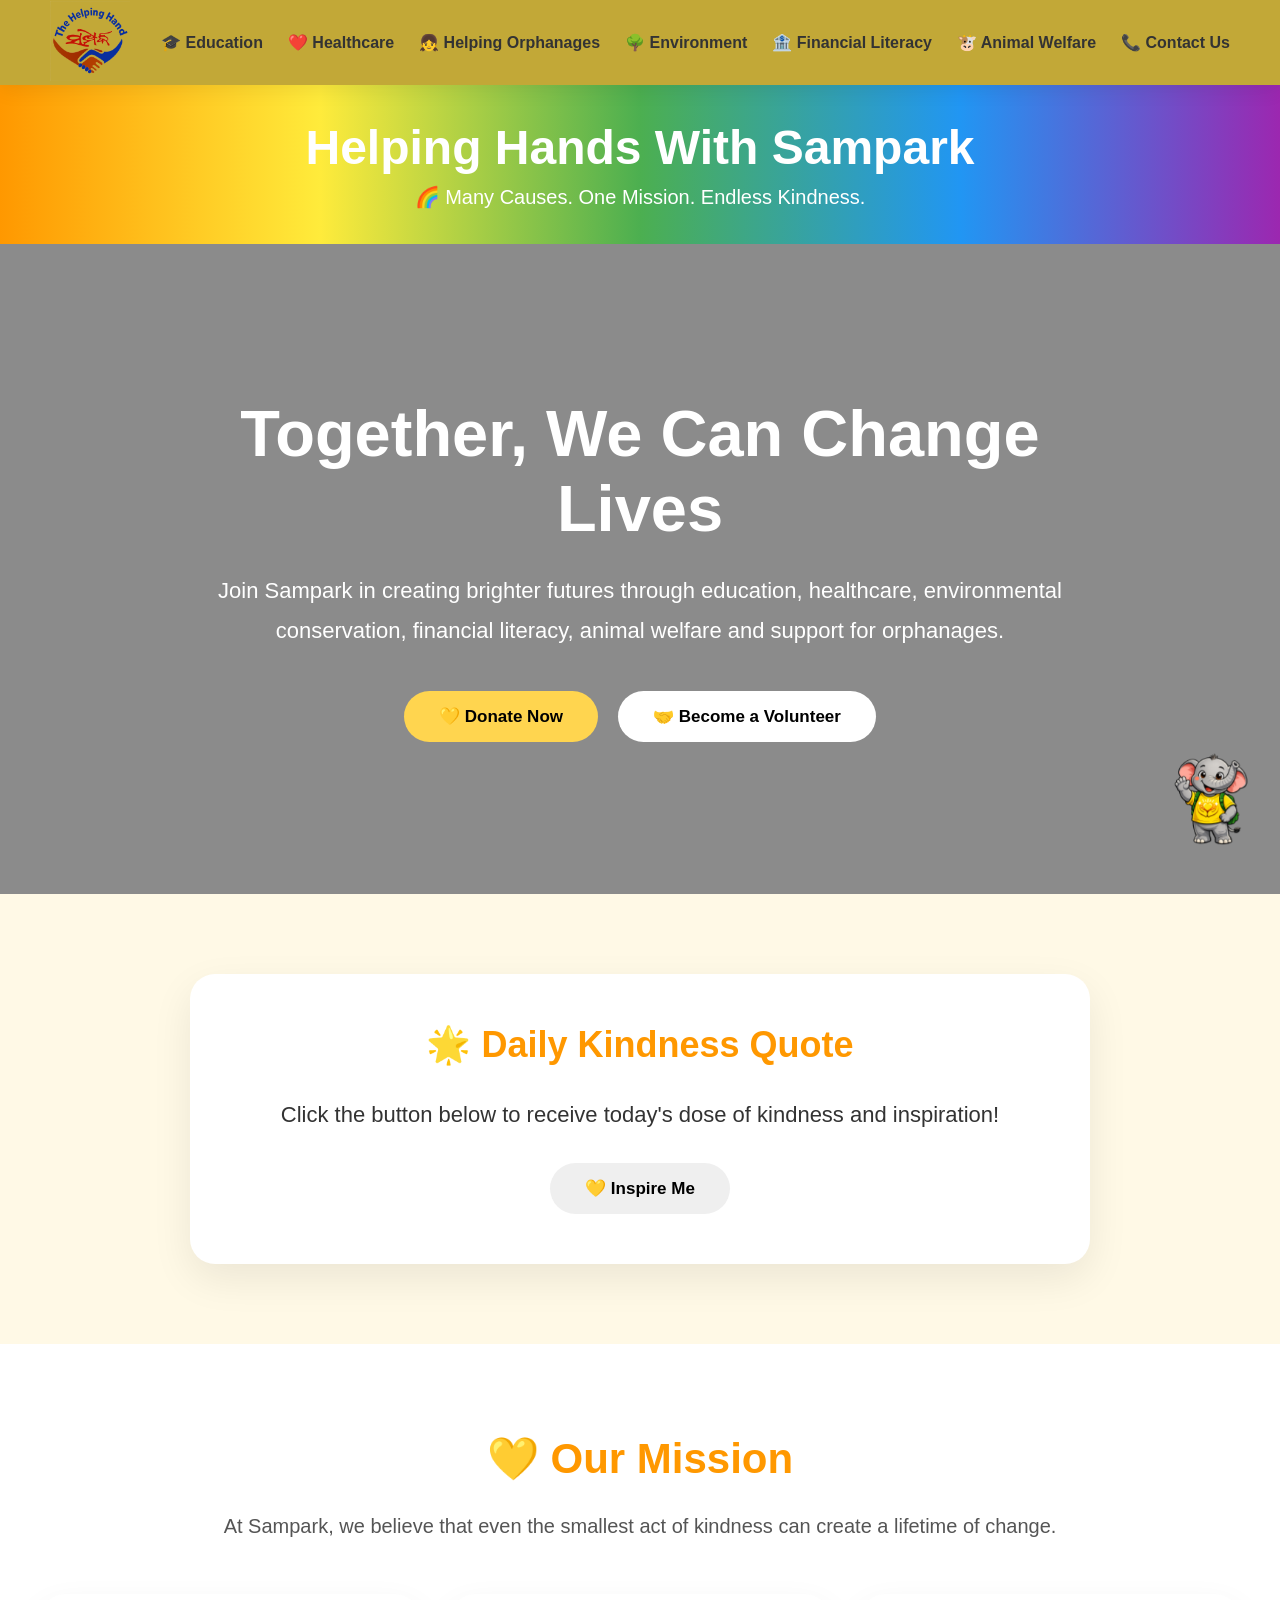
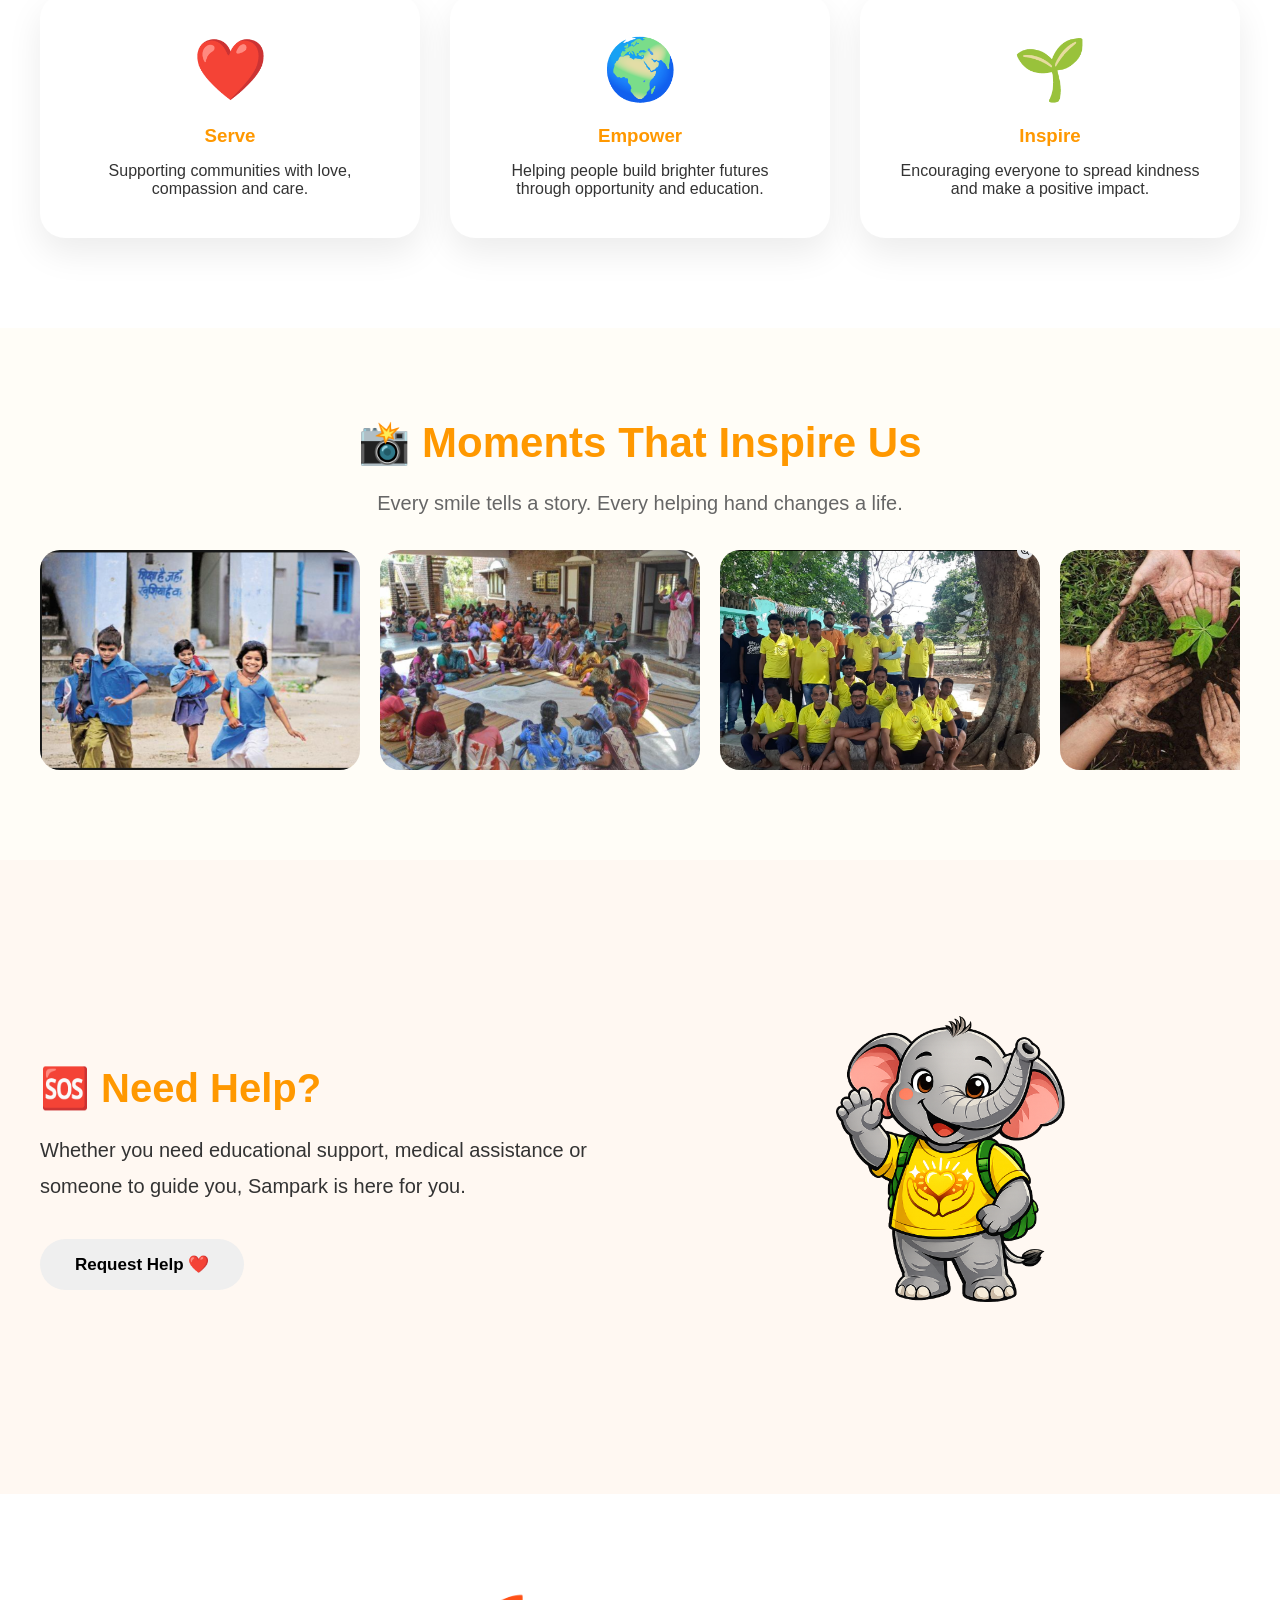
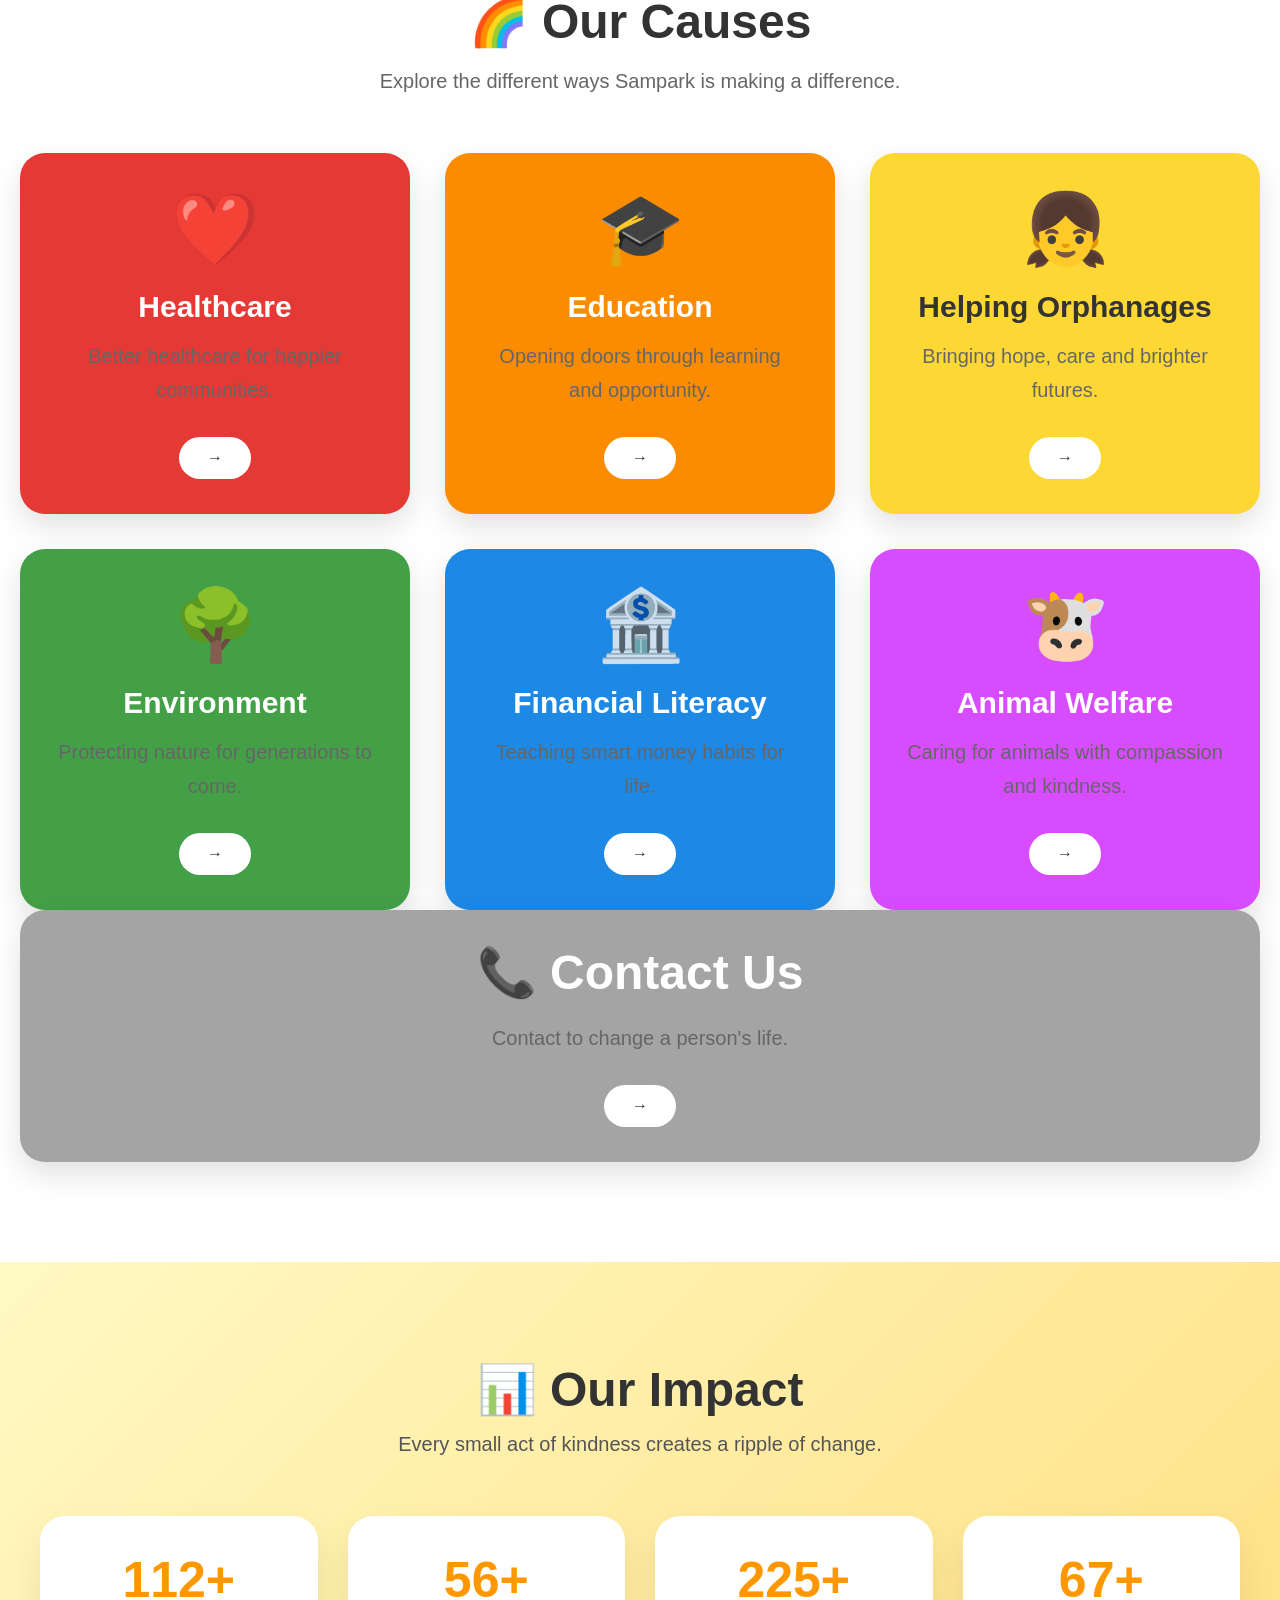
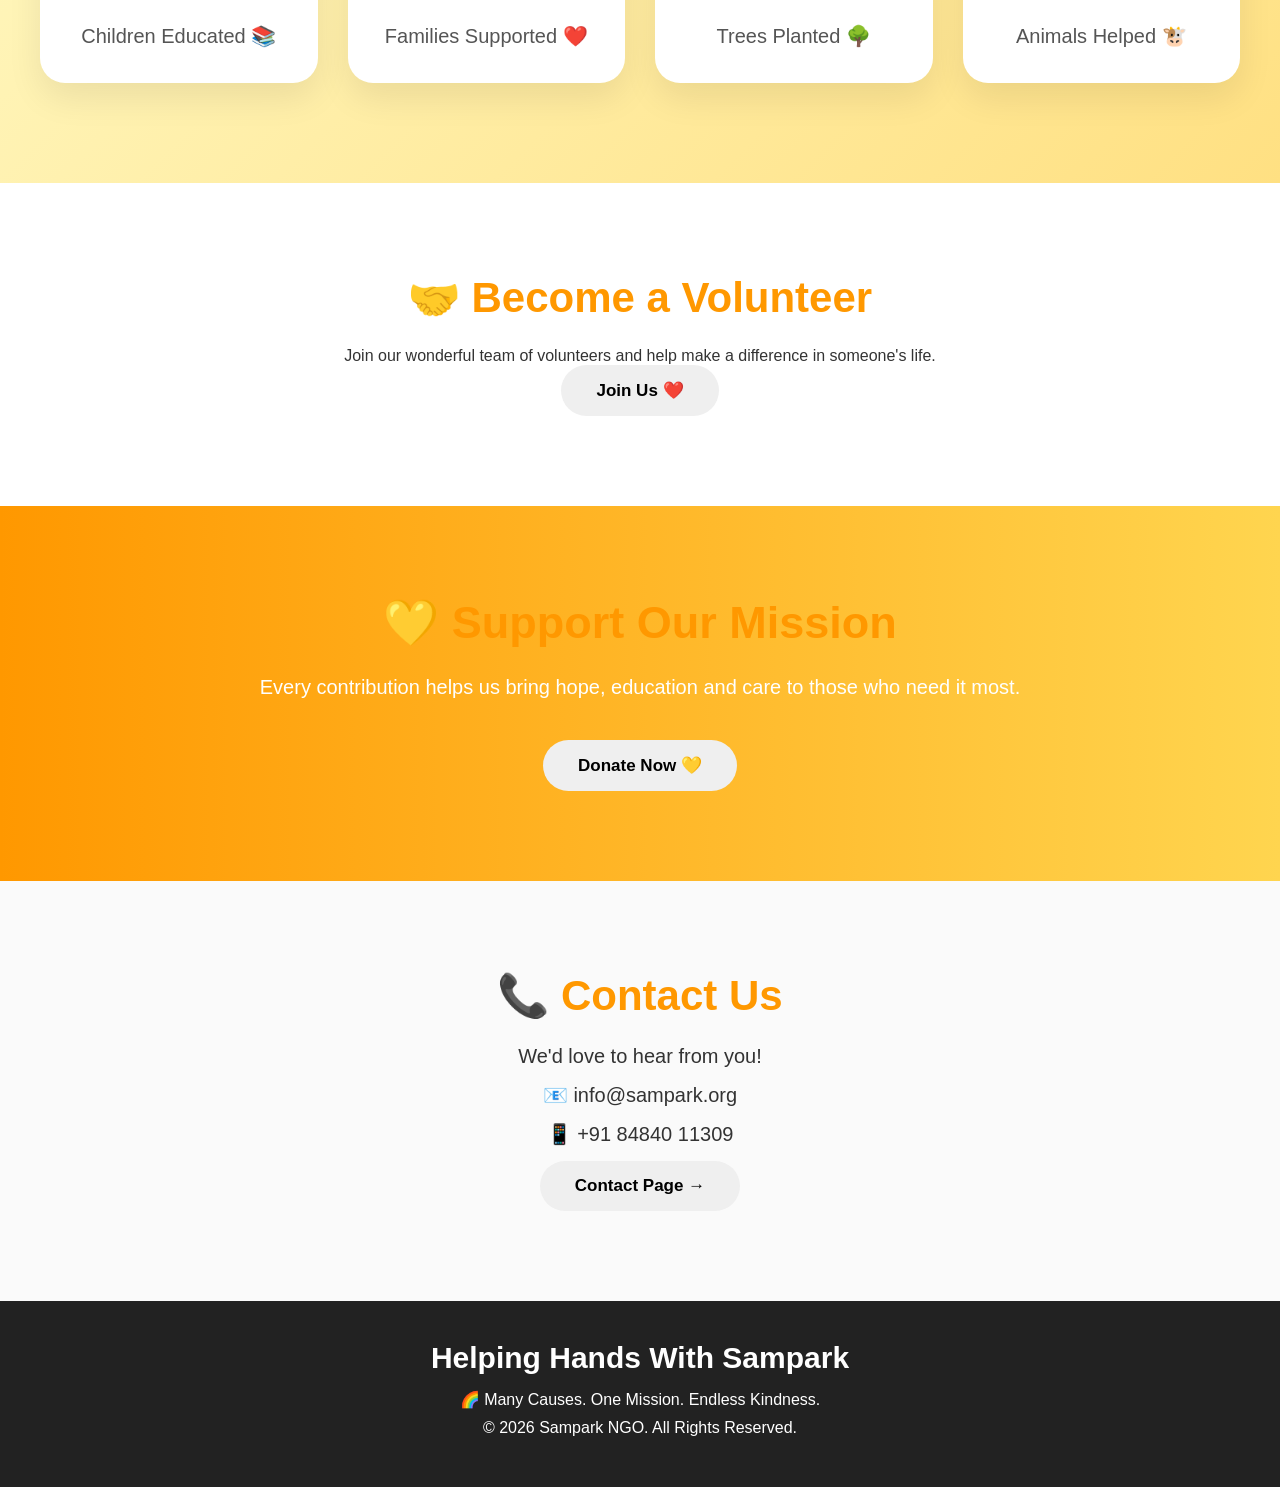
==== commit 3c231cfb: "Update print statement from 'Hello' to 'Goodbye'" ====
--- a/index.html
+++ b/index.html
@@ -278,7 +278,7 @@
 
                     <img src="sampark_children_education.png">
 
-                    <img src="..sampark_community_meeting.png">
+                    <img src="sampark_community_meeting.png">
 
                     <img src="sampark_group_photo_clean.png">
 
